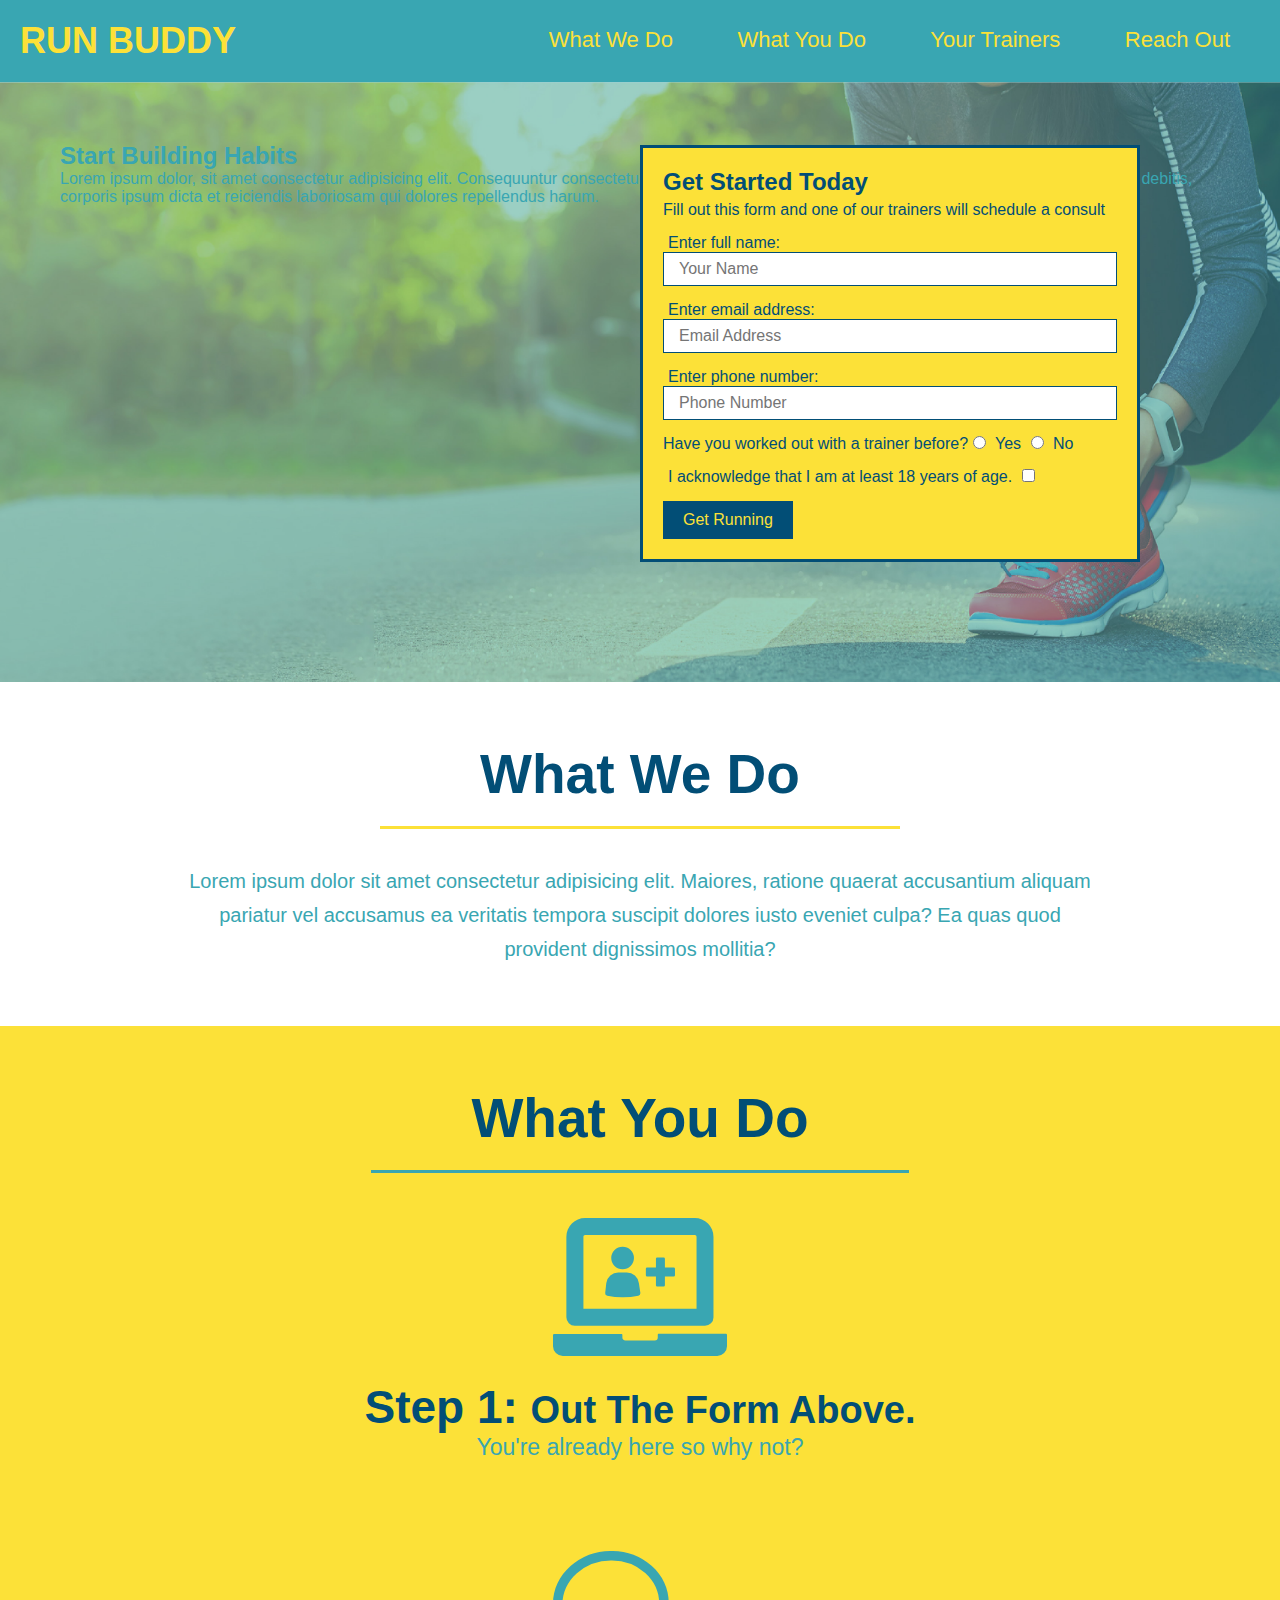
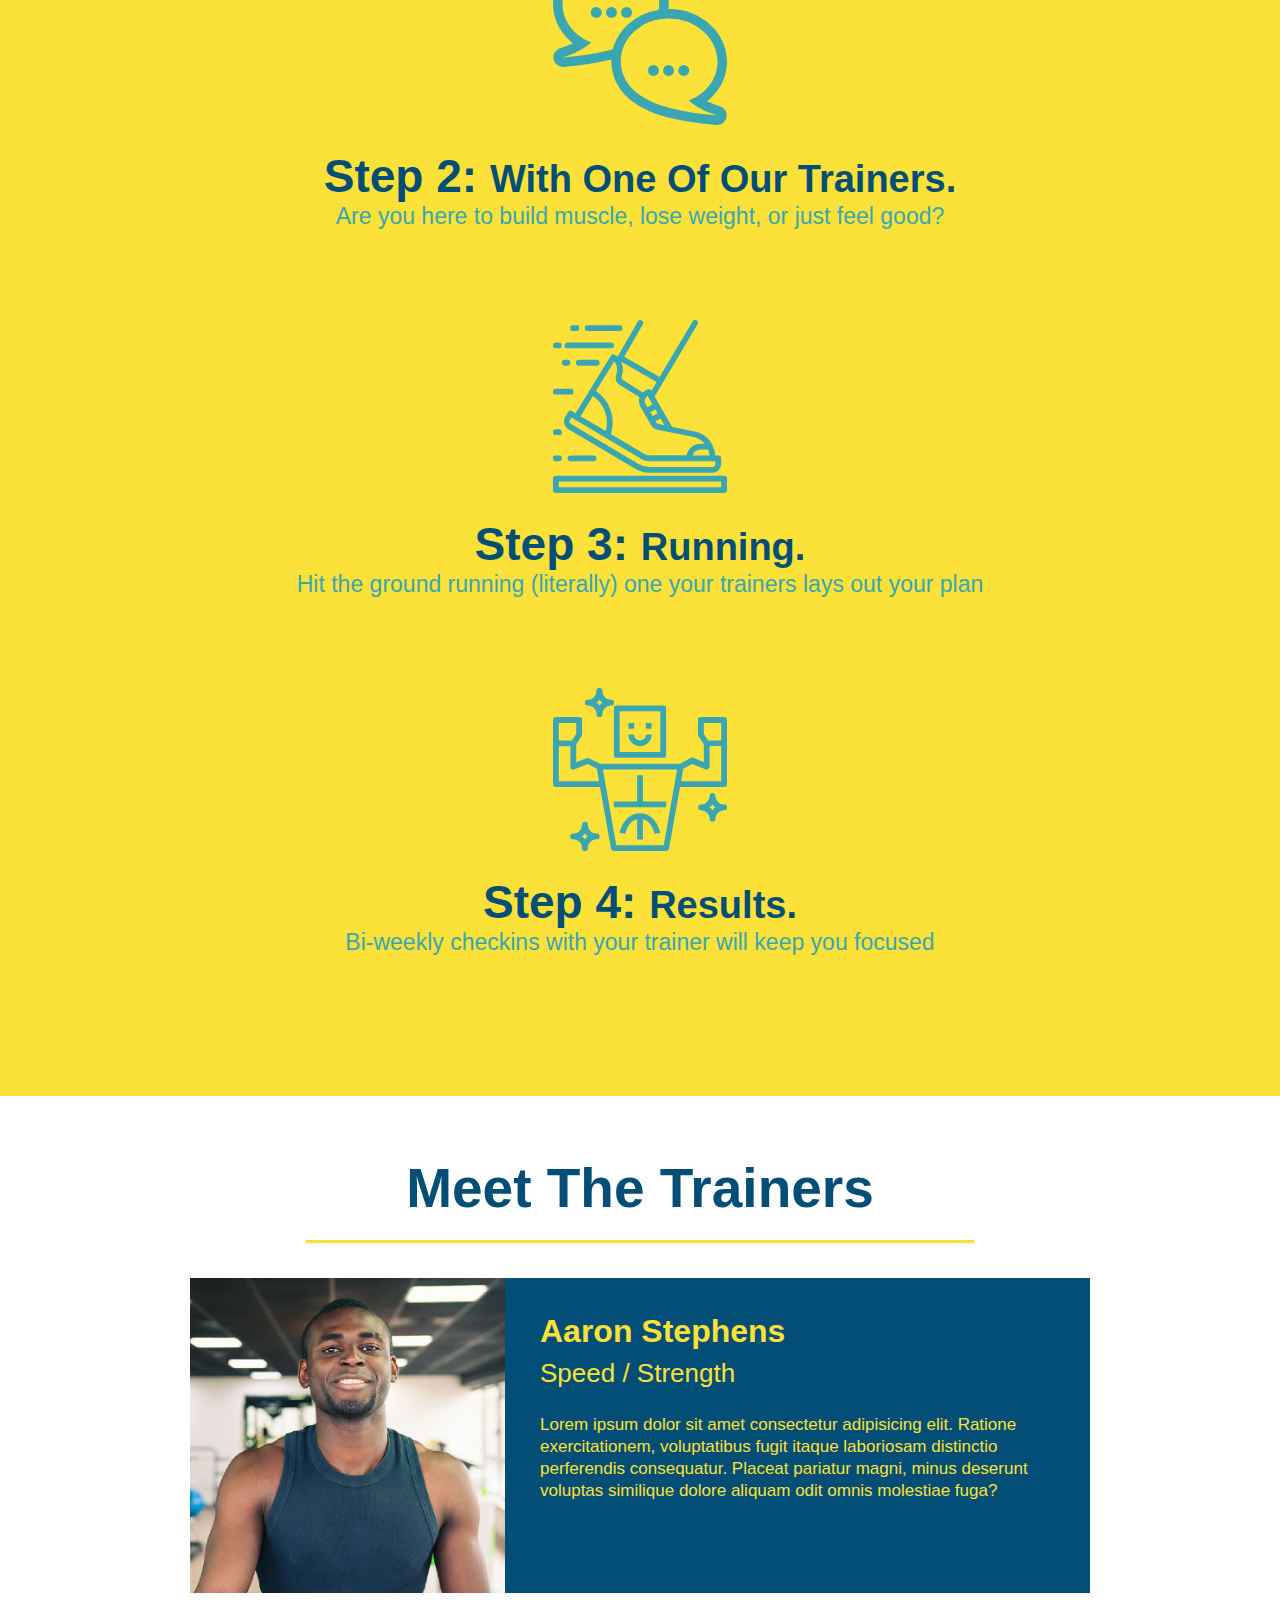
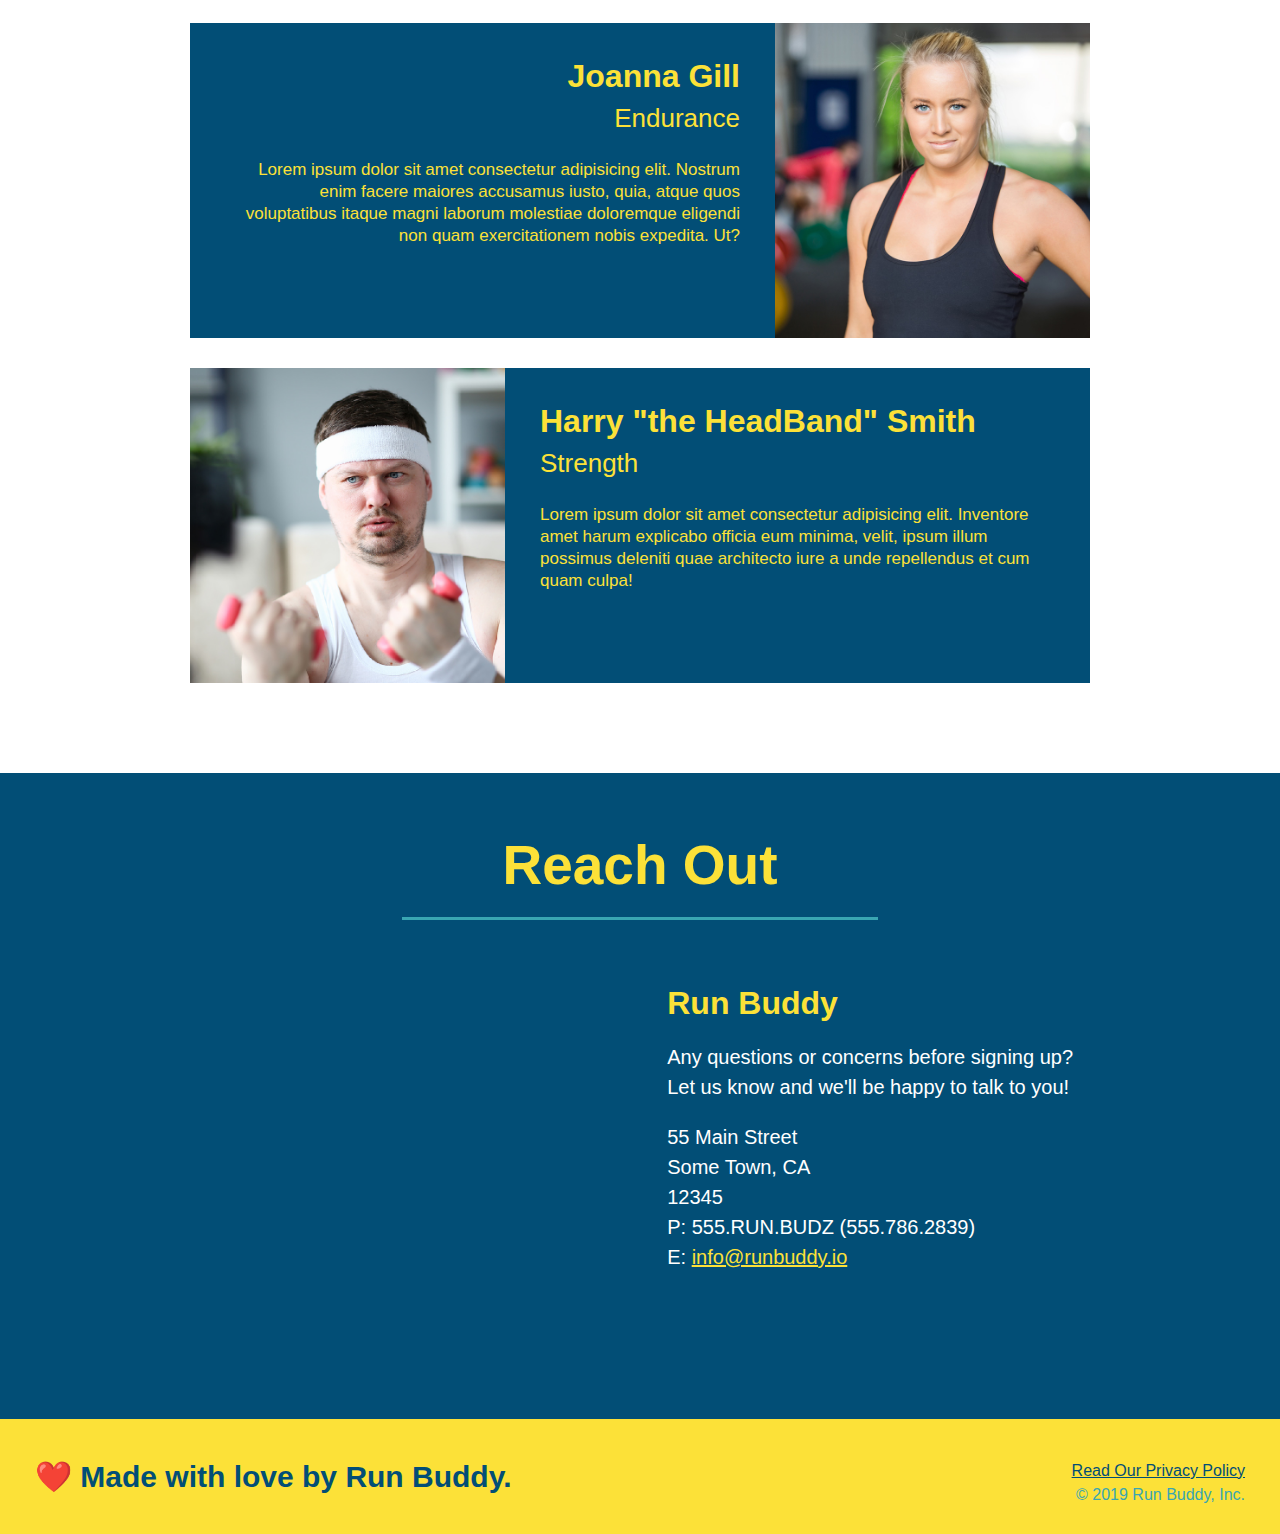
==== index.html @ 4bb6d99f "add content to hero, replace image" ====
<!DOCTYPE html>
<html lang="en">
<head>
    <meta charset="UTF-8">
    <meta http-equiv="X-UA-Compatible" content="IE=edge">
    <meta name="viewport" content="width=device-width, initial-scale=1.0">
    <link rel="stylesheet" href="./assets/css/style.css" />
    <title>Run Buddy</title>
</head>
<body>
    <!-- navigation -->
    <header>
        <h1>
            <a href="/">RUN BUDDY</a>
        </h1>
        <nav>
            <ul>
                <li>
                    <a href="#what-we-do">What We Do</a>
                </li>
                <li>
                    <a href="#what-you-do">What You Do</a>
                </li>
                <li>
                    <a href="#your-trainers">Your Trainers</a>
                </li>
                <li>
                    <a href="#reach-out">Reach Out</a>
                </li>
            </ul>
        </nav>
    </header>

    <!-- hero/jumbotron -->
    <section class="hero">
        <div class="hero-cta">
            <h2>Start Building Habits</h2>
            <p>Lorem ipsum dolor, sit amet consectetur adipisicing elit. Consequuntur consectetur numquam magnam fugit pariatur animi, sit, obcaecati labore tempora debitis, corporis ipsum dicta et reiciendis laboriosam qui dolores repellendus harum.
            </p>
        </div>
        <div class="hero-form">
            <h3>Get Started Today</h3>
            <p>Fill out this form and one of our trainers will schedule a consult</p>
            <form>

                <label for="name">Enter full name:</label>
                <input type="text" placeholder="Your Name" name="name" id="name" class="form-input" />

                <label for="email">Enter email address:</label>
                <input type="text" placeholder="Email Address" name="email" id="email" class="form-input" />

                <label for="phone">Enter phone number:</label>
                <input type="text" placeholder="Phone Number" name="phone" id="phone" class="form-input" />

                <p>
                    Have you worked out with a trainer before?
                    <input type="radio" name="trainer-confirm" id="trainer-yes" />
                    <label for="trainer-yes">Yes</label>
                    <input type="radio" name="trainer-confirm" id="trainer-no" />
                    <label for="trainer-no">No</label>
                </p>
                <p>
                    <label for="checkbox" >
                        I acknowledge that I am at least 18 years of age.
                    </label>
                    <input type="checkbox" name="age-confirm" id="checkbox" />
                </p>
                <button type="submit">
                    Get Running
                </button>
            </form>
        </div>
    </section>
    <!-- end hero -->

    <!-- what we do section -->
    <section id="what-we-do" class="intro">
        <h2 class="section-title primary-border">What We Do</h2>
        <p>
            Lorem ipsum dolor sit amet consectetur adipisicing elit. Maiores, ratione quaerat accusantium aliquam pariatur vel accusamus ea veritatis tempora suscipit dolores iusto eveniet culpa? Ea quas quod provident dignissimos mollitia?
        </p>
    </section>

    <!-- what you do section -->
    <section id="what-you-do" class="steps">
        <h2 class="section-title secondary-border">What You Do</h2>
        <div>
            <img src="./assets/images/step-1.svg" alt="" />
            <h3>Step 1: <span>Out The Form Above.</span></h3>
            <p>You're already here so why not?</p>
        </div>
        <div>
            <img src="./assets/images/step-2.svg" alt="" />
            <h3>Step 2: <span>With One Of Our Trainers.</span></h3>
            <P>Are you here to build muscle, lose weight, or just feel good?</P>
        </div>
        <div>
            <img src="./assets/images/step-3.svg" alt="" />
            <h3>Step 3: <span>Running.</span></h3>
            <p>Hit the ground running (literally) one your trainers lays out your plan</p>
        </div>
        <div>
            <img src="./assets/images/step-4.svg" alt="" />
            <h3>Step 4: <span>Results.</span></h3>
            <p>Bi-weekly checkins with your trainer will keep you focused</p>
        </div>
    </section>

    <!-- meet the trainers section -->
    <section id="your-trainers" class="trainers">
        <h2 class="section-title primary-border">
            Meet The Trainers
        </h2>
        <article class="trainer">
            <img src="./assets/images/trainer-1.jpg" alt="Aaron Stephens in his workout clothes, ready to pump iron." />
            <div class="trainer-bio text-left">
                <h3>Aaron Stephens</h3>
                <h4>Speed / Strength</h4>
                <p>
                    Lorem ipsum dolor sit amet consectetur adipisicing elit. Ratione exercitationem, voluptatibus fugit itaque laboriosam distinctio perferendis consequatur. Placeat pariatur magni, minus deserunt voluptas similique dolore aliquam odit omnis molestiae fuga?
                </p>
            </div>
        </article>
        <article class="trainer">
            <div class="trainer-bio text-right">
                <h3>Joanna Gill</h3>
                <h4>Endurance</h4>
                <p>Lorem ipsum dolor sit amet consectetur adipisicing elit. Nostrum enim facere maiores accusamus iusto, quia, atque quos voluptatibus itaque magni laborum molestiae doloremque eligendi non quam exercitationem nobis expedita. Ut?</p>
            </div>
            <img src="./assets/images/trainer-2.jpg" alt="Joanna Gill cooling off after a workout" />
        </article>
        <article class="trainer">
            <img src="./assets/images/trainer-3.jpg" alt="Harry Smith wearing a headband and lifting comically small pink weights" />
            <div class="trainer-bio text-left">
                <h3>Harry "the HeadBand" Smith</h3>
                <h4>Strength</h4>
                <p>Lorem ipsum dolor sit amet consectetur adipisicing elit. Inventore amet harum explicabo officia eum minima, velit, ipsum illum possimus deleniti quae architecto iure a unde repellendus et cum quam culpa!</p>
            </div>
        </article>
    </section>

    <!-- reach out section -->
    <section id="reach-out" class="contact">
        <h2 class="section-title secondary-border">Reach Out</h2>
        <div class="contact-info">
            <iframe src="https://www.google.com/maps/embed?pb=!1m18!1m12!1m3!1d3156.912317585466!2d-97.38100068440885!3d37.69825822433056!2m3!1f0!2f0!3f0!3m2!1i1024!2i768!4f13.1!3m3!1m2!1s0x87bae10e9db68af1%3A0xd830257aa0d3ace5!2s774%20N%20Mount%20Carmel%20Ave%2C%20Wichita%2C%20KS%2067203!5e0!3m2!1sen!2sus!4v1633556755789!5m2!1sen!2sus" width="400" height="400" style="border:0;" allowfullscreen="" loading="lazy"></iframe>
        <!-- </div> -->
        <div>
            <h3>Run Buddy</h3>
            <p>
                Any questions or concerns before signing up?
                <br />
                Let us know and we'll be happy to talk to you!
            </p>
            <address>
                55 Main Street <br />
                Some Town, CA <br />
                12345 <br />
                P: 555.RUN.BUDZ (555.786.2839) <br />
                E: <a href="mailto:info@runbuddy.io">info@runbuddy.io</a>
            </address>
        </div>
        </div>
    </section>

    <!-- footer -->
    <footer>
        <h2>❤️ Made with love by Run Buddy.</h2>
        <div>
            <a href="./privacy-policy.html">Read Our Privacy Policy</a><br />
            &copy; 2019 Run Buddy, Inc.
        </div>
    </footer>

</body>
</html>
---- assets/css/style.css ----
* {
  margin: 0;
  padding: 0;
  box-sizing: border-box;
}

body {
  color: #39a6b2;
  font-family: Arial, Helvetica, sans-serif;
}

header {
  padding: 20px;
  background-color: #39a6b2;
}

header h1 {
  font-weight: bold;
  font-size: 36px;
  color: #fce138;
  margin: 0;
  display: inline;
}

header a {
  text-decoration: none;
  color: #fce138;
}

header nav {
  float: right;
  margin: 7px 0;
}

header nav ul li {
  display: inline;
}

header nav ul li a {
  margin: 0 30px;
  font-weight: lighter;
  font-size: 22px;
}

footer {
  background: #fce138;
  width: 100%;
  padding: 40px 35px;
}

footer h2 {
  display: inline;
  color: #024e76;
  font-size: 30px;
  margin: 0;
}

footer div {
  float: right;
  line-height: 1.5;
  text-align: right;
}

footer a {
  color: #024e76;
}

section {
  padding: 60px;
}

.hero {
  background-image: url("../images/hero-bg.jpg");
  height: 600px;
  background-size: cover;
  background-position: center;
  position: relative;
}

.hero-form {
  background-color: #fce138;
  padding: 20px;
  width: 500px;
  color: #024e76;
  border-style: solid;
  border-width: 3px;
  border-color: #024e76;
  position: absolute;
  bottom: 120px;
  right: 140px;
}

.hero-form p {
  margin: 5px 0 15px 0;
}

.hero-form h3 {
  font-size: 24px;
  margin: 0;
}

.hero-form p {
  margin: 5px 0 15px 0;
}

.form-input {
  border: 1px solid #024e76;
  display: block;
  padding: 7px 15px;
  font-size: 16px;
  color: #024e76;
  width: 100%;
  margin-bottom: 15px;
}

.hero-form label {
  margin: 0 5px;
}

.hero-form button {
  color: #fce138;
  background-color: #024e76;
  border: none;
  padding: 10px 20px;
  font-size: 16px;
}

.intro {
  text-align: center;
}

.intro p {
  line-height: 1.7;
  color: #39a6b2;
  width: 80%;
  font-size: 20px;
  margin: 0 auto;
}

.steps {
  text-align: center;
  background: #fce138;
}

.steps div {
  margin-bottom: 80px;
}

.steps img {
  width: 15%;
  margin: 10px 0;
}

.steps h3 {
  color: #024e76;
  font-size: 46px;
  margin-top: 10px;
}

.steps p {
  color: #39a6b2;
  font-size: 23px;
}

.section-title {
  font-size: 55px;
  color: #024e76;
  margin-bottom: 35px;
  padding: 0 100px 20px 100px;
  display: inline-block;
  border-bottom: 3px solid;
}

.primary-border {
  border-color: #fce138;
}

.secondary-border {
  border-color: #39a6b2;
}

.steps span {
  font-size: 38px;
}

.trainers {
  text-align: center;
}

.trainer {
  width: 900px;
  margin: 0 auto 30px auto;
  background: #024e76;
  color: #fce138;
  overflow: auto;
}

.trainer img {
  width: 35%;
  float: left;
}

.trainer-bio {
  padding: 35px;
  float: left;
  width: 65%;
}

.text-left {
  text-align: left;
}

.text-right {
  text-align: right;
}

.trainer-bio h3 {
  font-size: 32px;
  margin-bottom: 8px;
}

.trainer-bio h4 {
  font-weight: lighter;
  font-size: 26px;
  margin-bottom: 25px;
}

.trainer-bio p {
  font-size: 17px;
  line-height: 1.3;
}
.contact {
  background-color: #024e76;
  text-align: center;
}
.contact h2 {
  color: #fce138;
}

.contact-info iframe {
  width: 400px;
  height: 400px;
}

.contact-info div {
  width: 410px;
  display: inline-block;
  vertical-align: top;
  text-align: left;
  margin: 30px 0 0 60px;
  color: white;
}

.contact-info h3 {
  color: #fce138;
  font-size: 32px;
}

.contact-info p,
.contact-info address {
  margin: 20px 0;
  line-height: 1.5;
  font-size: 20px;
  font-style: normal;
}

.contact-info a {
  color: #fce138;
}
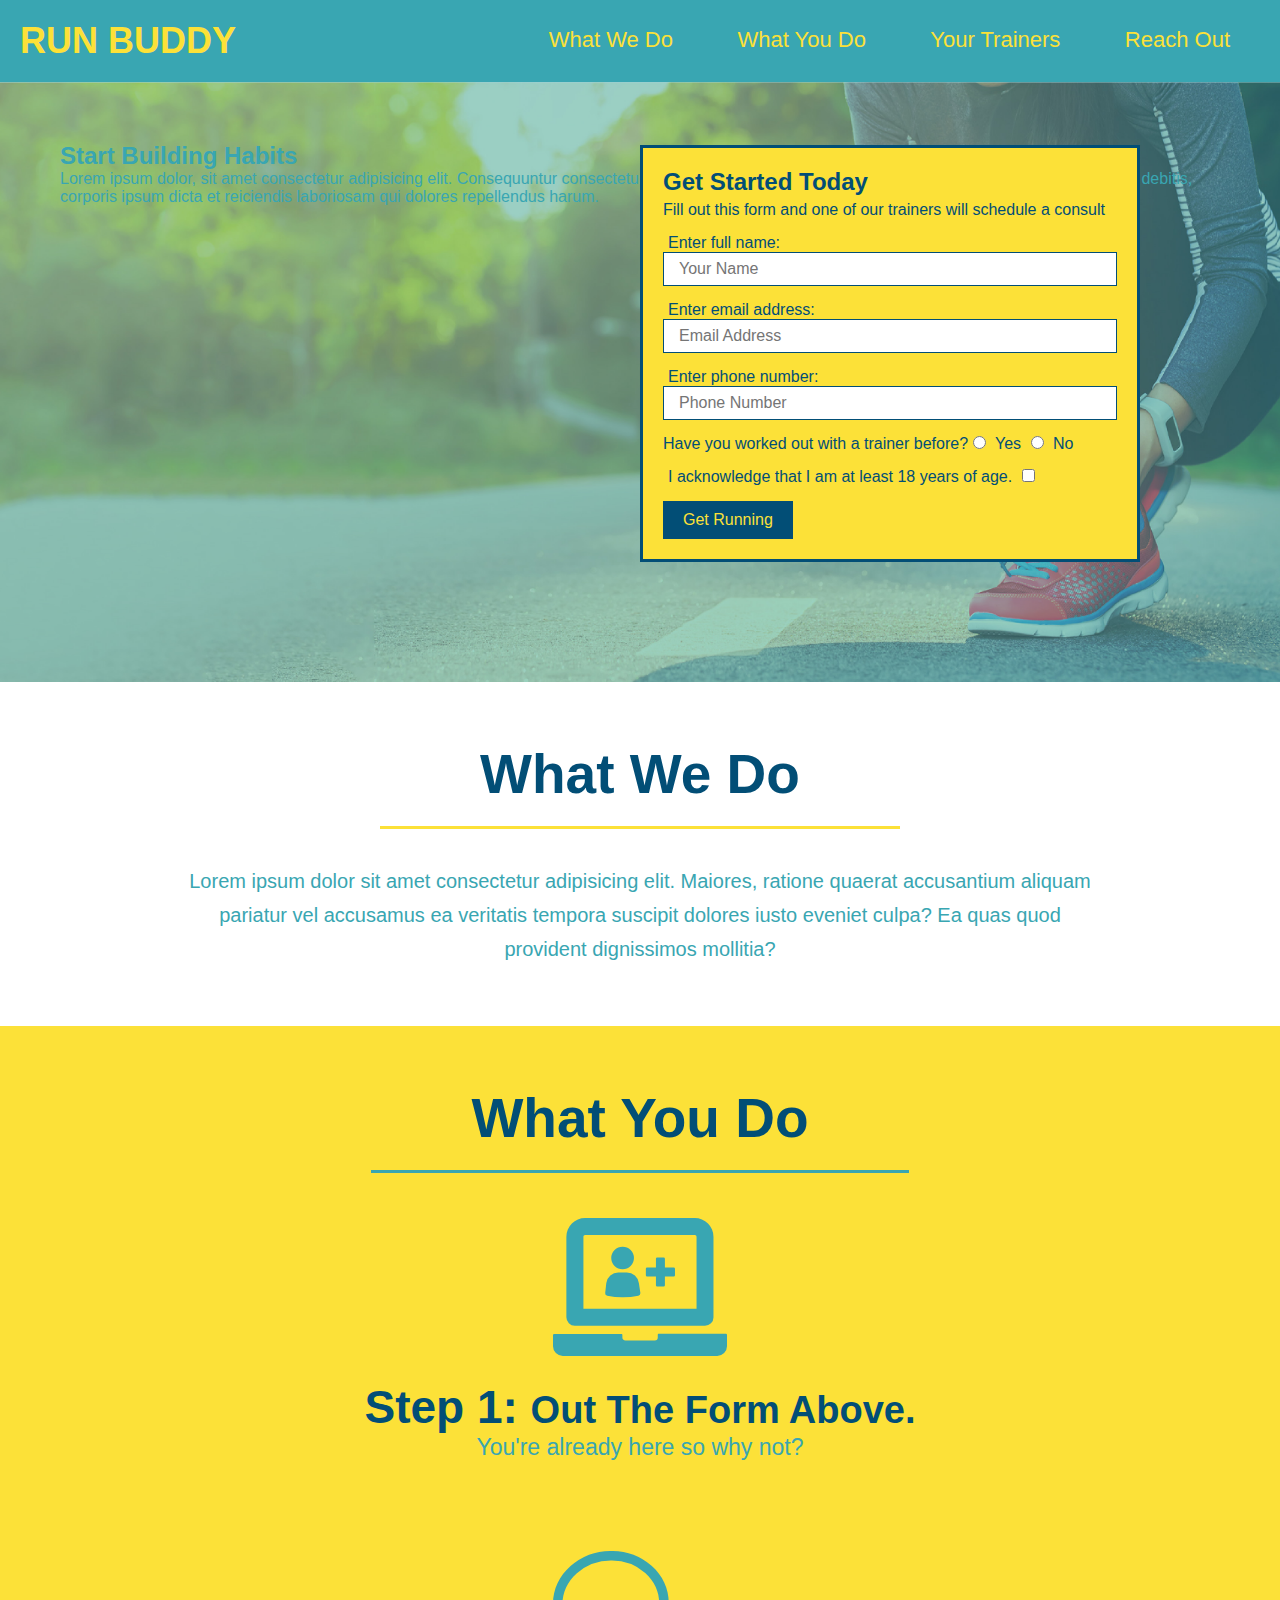
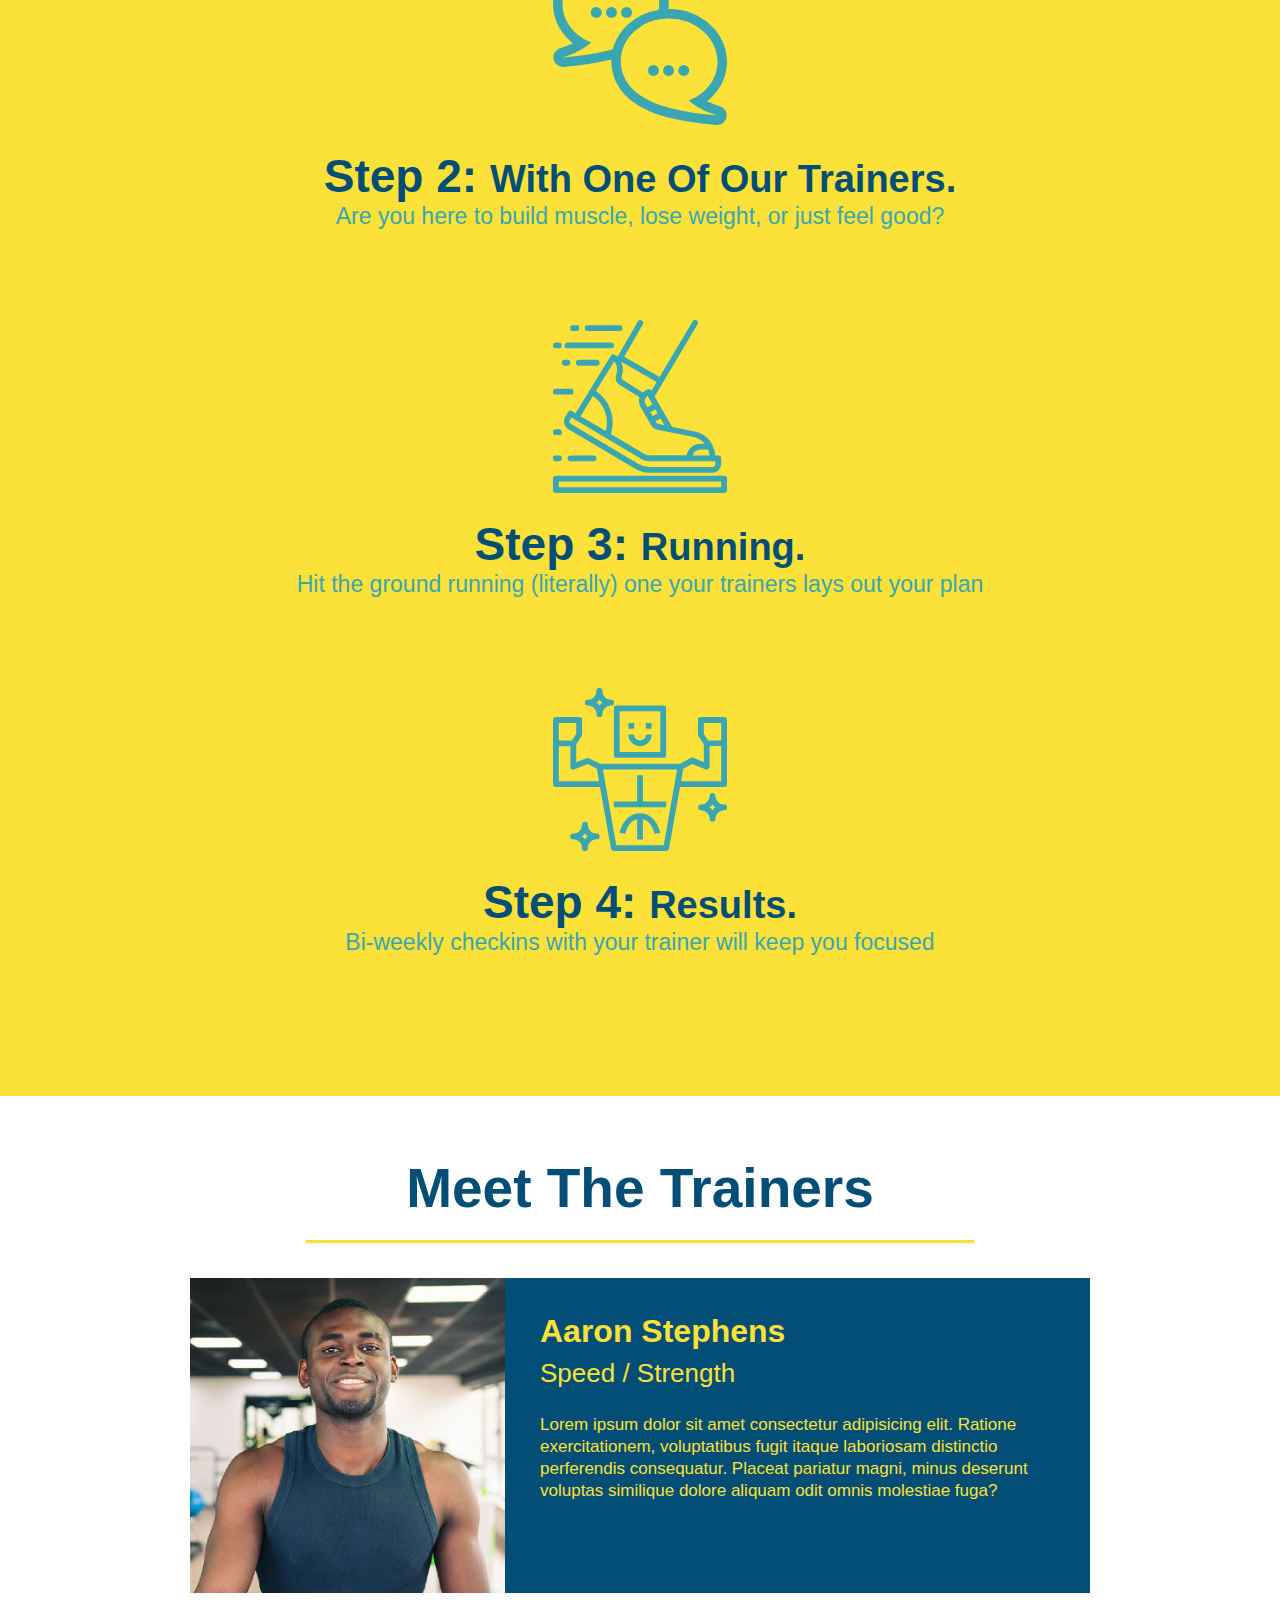
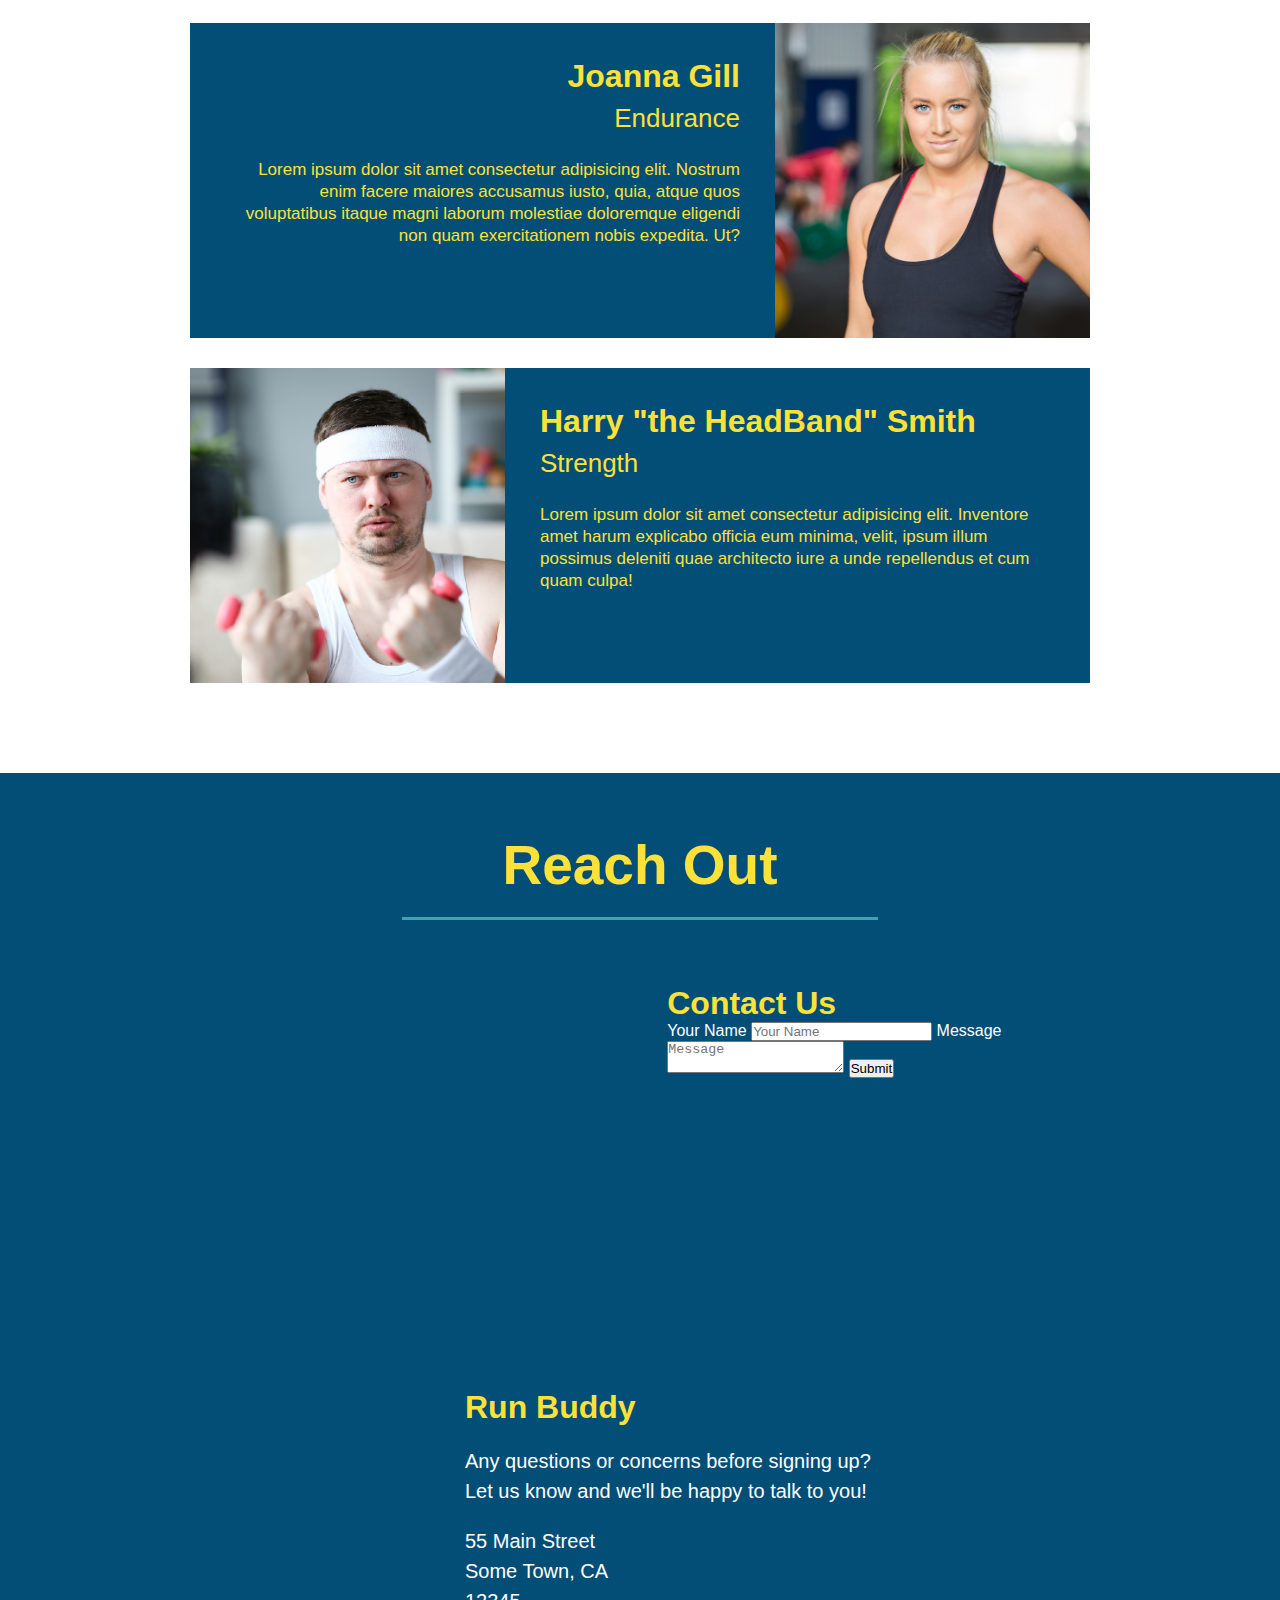
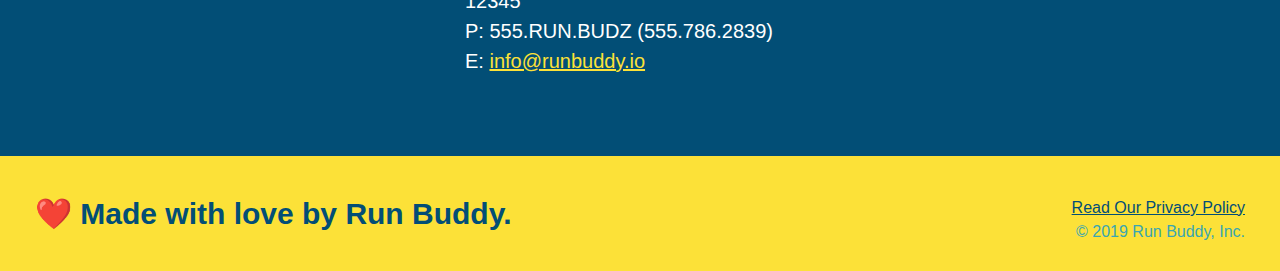
==== commit 9bbff30d: "add contact form" ====
--- a/index.html
+++ b/index.html
@@ -143,8 +143,20 @@
     <section id="reach-out" class="contact">
         <h2 class="section-title secondary-border">Reach Out</h2>
         <div class="contact-info">
+
             <iframe src="https://www.google.com/maps/embed?pb=!1m18!1m12!1m3!1d3156.912317585466!2d-97.38100068440885!3d37.69825822433056!2m3!1f0!2f0!3f0!3m2!1i1024!2i768!4f13.1!3m3!1m2!1s0x87bae10e9db68af1%3A0xd830257aa0d3ace5!2s774%20N%20Mount%20Carmel%20Ave%2C%20Wichita%2C%20KS%2067203!5e0!3m2!1sen!2sus!4v1633556755789!5m2!1sen!2sus" width="400" height="400" style="border:0;" allowfullscreen="" loading="lazy"></iframe>
         <!-- </div> -->
+        <div class="contact-form">
+            <h3>Contact Us</h3>
+            <form>
+                <label for="contact-name">Your Name</label>
+                <input type="text" id="contact-name" placeholder="Your Name" />
+                <label for="contact-message">Message</label>
+                <textarea id="contact-message" placeholder="Message"></textarea>
+                <button type="submit">Submit</button>
+            </form>
+        </div>
+        
         <div>
             <h3>Run Buddy</h3>
             <p>
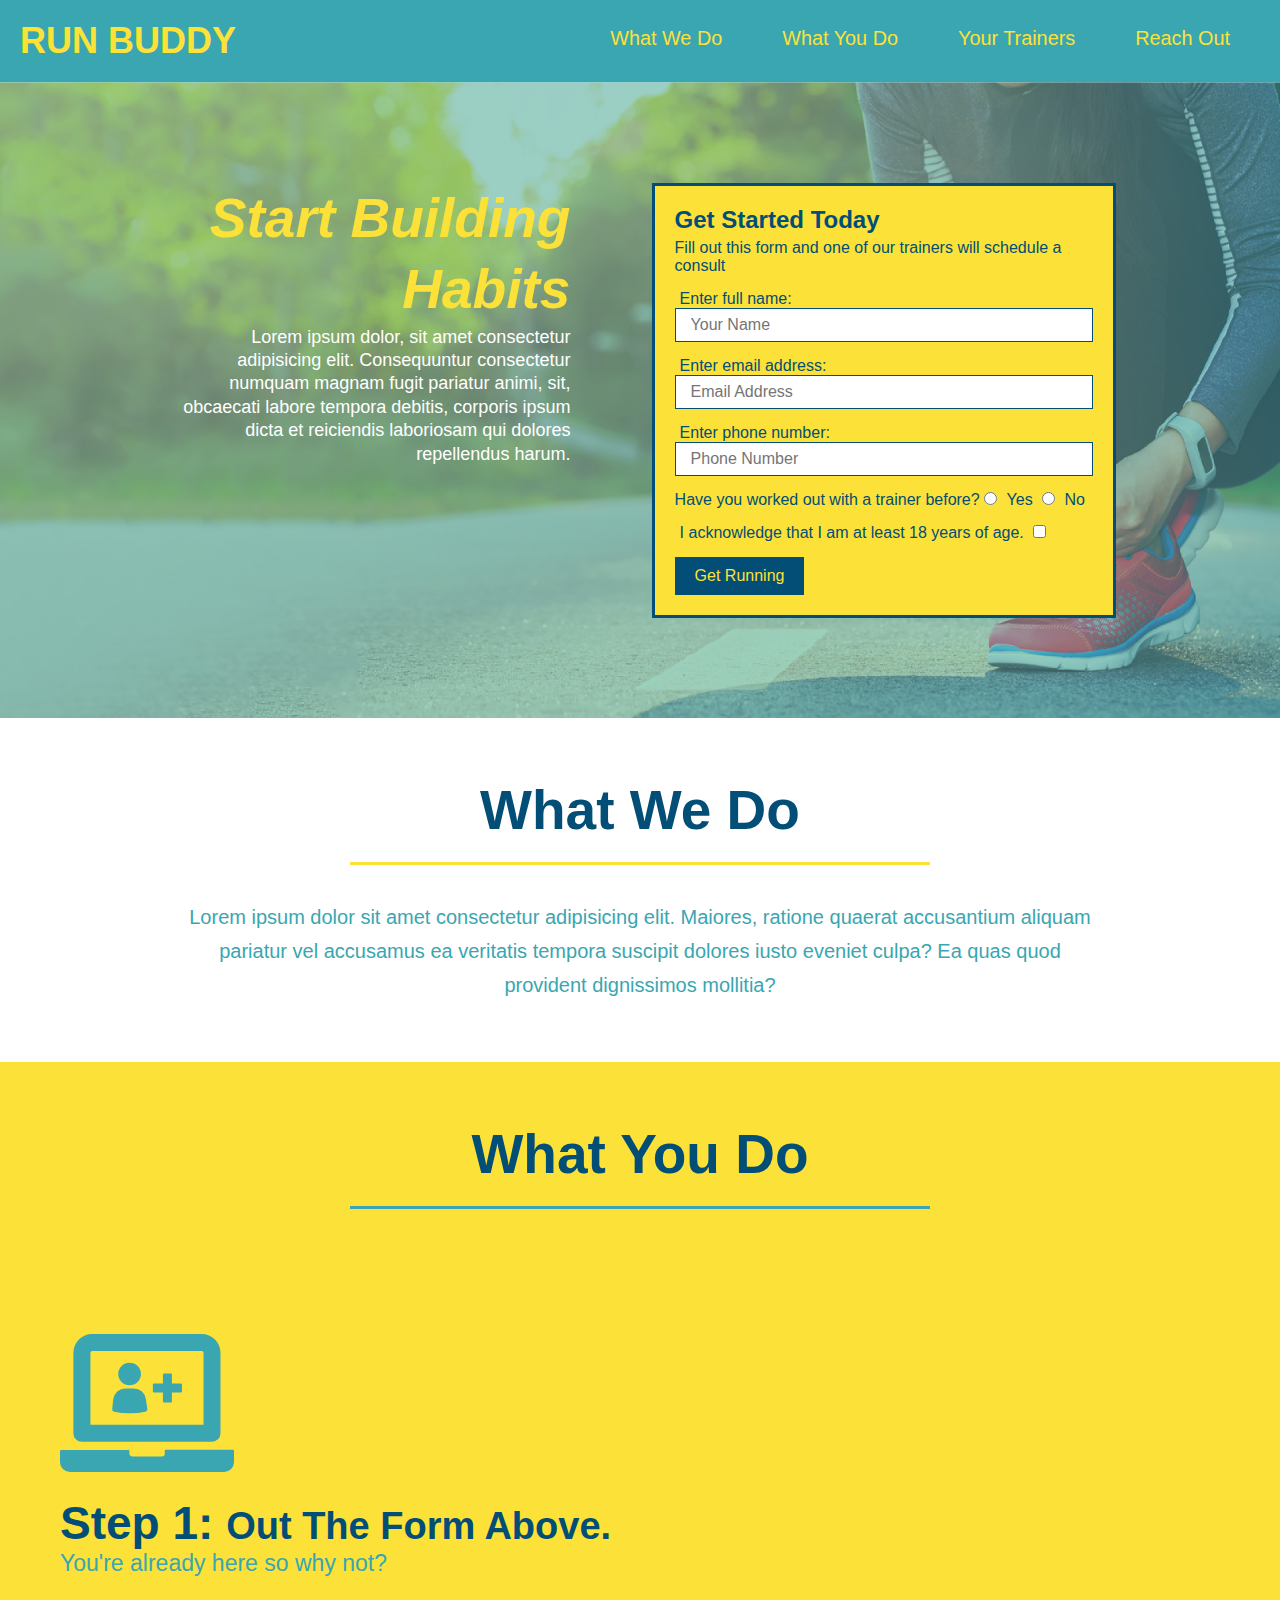
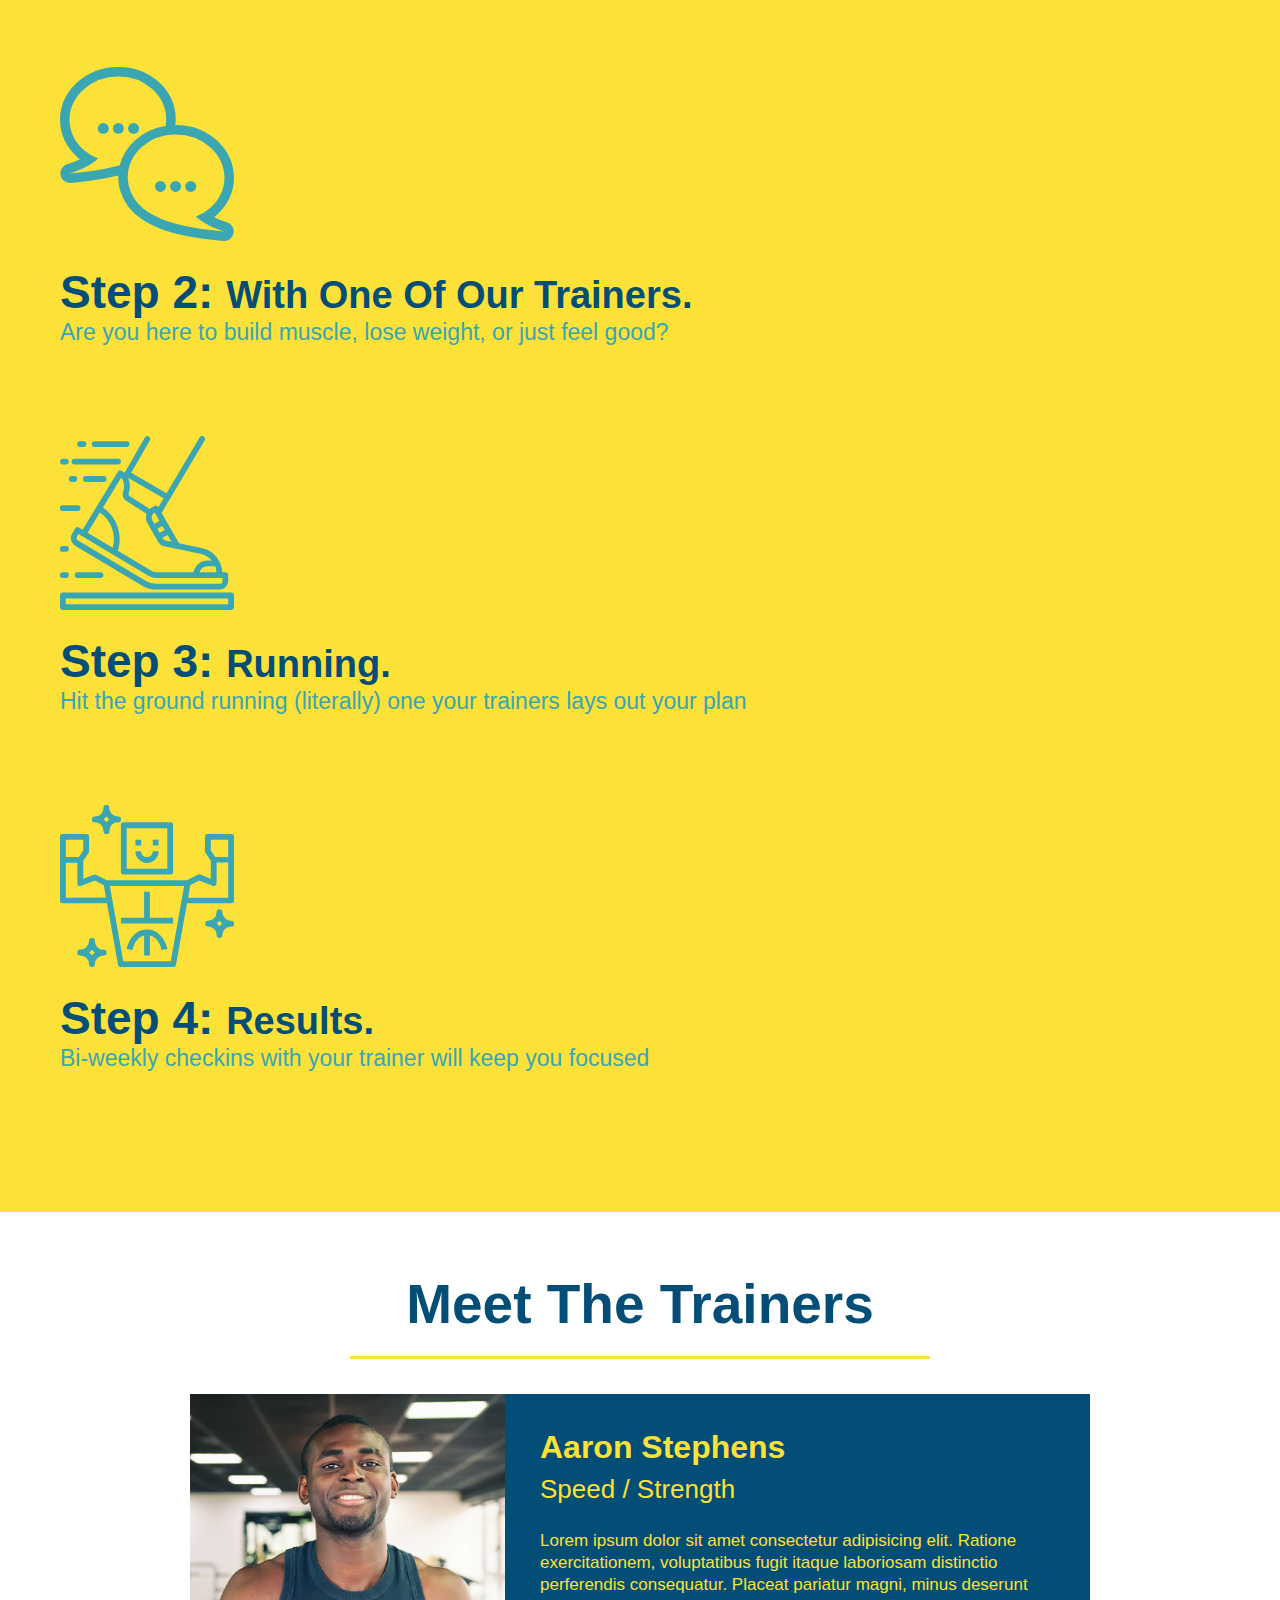
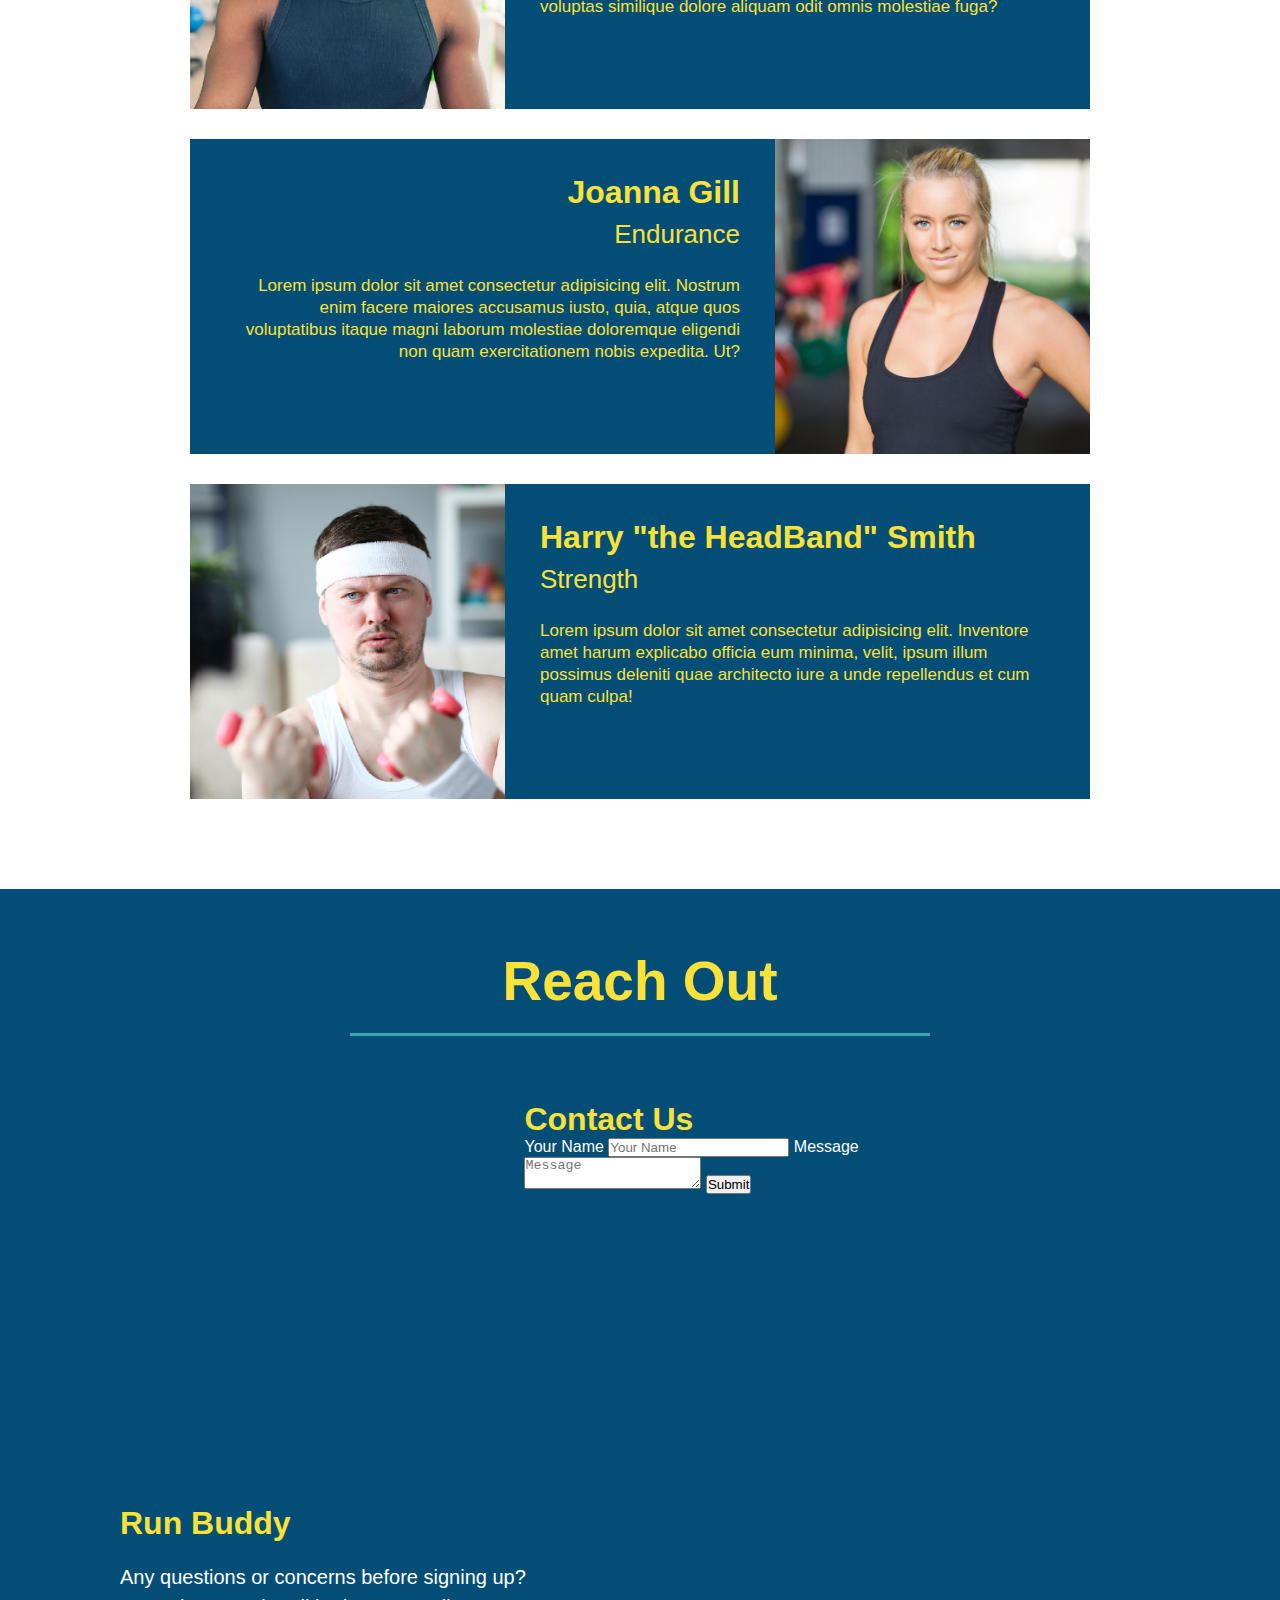
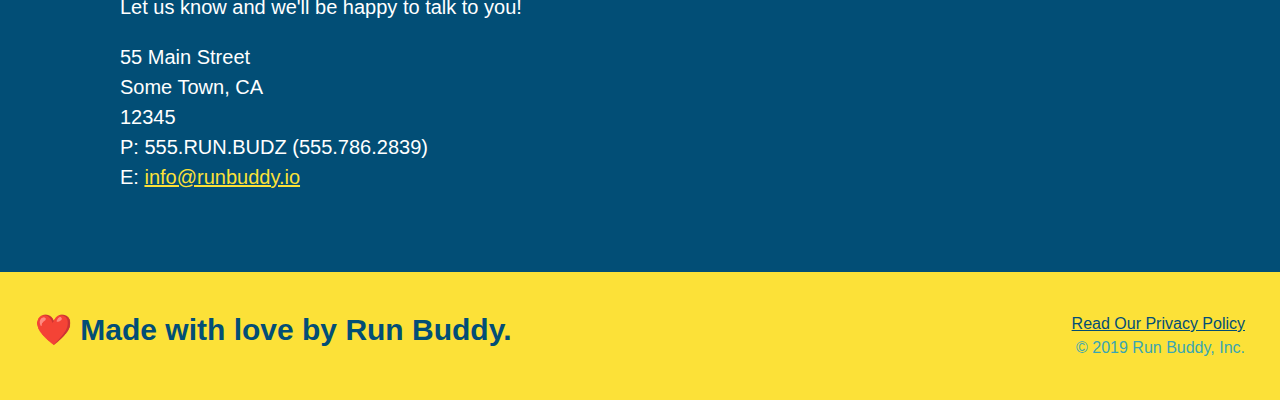
==== commit da8a7acb: "added flexbox to what we do" ====
--- a/index.html
+++ b/index.html
@@ -75,15 +75,21 @@
 
     <!-- what we do section -->
     <section id="what-we-do" class="intro">
+        <div class="flex-row">
         <h2 class="section-title primary-border">What We Do</h2>
+        </div>
+        <div class="flex-row">
         <p>
             Lorem ipsum dolor sit amet consectetur adipisicing elit. Maiores, ratione quaerat accusantium aliquam pariatur vel accusamus ea veritatis tempora suscipit dolores iusto eveniet culpa? Ea quas quod provident dignissimos mollitia?
         </p>
+        </div>
     </section>
 
     <!-- what you do section -->
     <section id="what-you-do" class="steps">
+        <div class="flex-row">
         <h2 class="section-title secondary-border">What You Do</h2>
+        </div>
         <div>
             <img src="./assets/images/step-1.svg" alt="" />
             <h3>Step 1: <span>Out The Form Above.</span></h3>
@@ -108,9 +114,11 @@
 
     <!-- meet the trainers section -->
     <section id="your-trainers" class="trainers">
+        <div class="flex-row">
         <h2 class="section-title primary-border">
             Meet The Trainers
         </h2>
+        </div>
         <article class="trainer">
             <img src="./assets/images/trainer-1.jpg" alt="Aaron Stephens in his workout clothes, ready to pump iron." />
             <div class="trainer-bio text-left">
@@ -141,7 +149,9 @@
 
     <!-- reach out section -->
     <section id="reach-out" class="contact">
+        <div class="flex-row">
         <h2 class="section-title secondary-border">Reach Out</h2>
+        </div>
         <div class="contact-info">
 
             <iframe src="https://www.google.com/maps/embed?pb=!1m18!1m12!1m3!1d3156.912317585466!2d-97.38100068440885!3d37.69825822433056!2m3!1f0!2f0!3f0!3m2!1i1024!2i768!4f13.1!3m3!1m2!1s0x87bae10e9db68af1%3A0xd830257aa0d3ace5!2s774%20N%20Mount%20Carmel%20Ave%2C%20Wichita%2C%20KS%2067203!5e0!3m2!1sen!2sus!4v1633556755789!5m2!1sen!2sus" width="400" height="400" style="border:0;" allowfullscreen="" loading="lazy"></iframe>
--- a/assets/css/style.css
+++ b/assets/css/style.css
@@ -12,6 +12,9 @@
 header {
   padding: 20px;
   background-color: #39a6b2;
+  display: flex;
+  justify-content: space-between;
+  flex-wrap: wrap;
 }
 
 header h1 {
@@ -19,7 +22,6 @@
   font-size: 36px;
   color: #fce138;
   margin: 0;
-  display: inline;
 }
 
 header a {
@@ -28,35 +30,39 @@
 }
 
 header nav {
-  float: right;
   margin: 7px 0;
 }
 
-header nav ul li {
-  display: inline;
+header nav ul {
+  display: flex;
+  flex-wrap: wrap;
+  justify-content: space-between;
+  align-items: center;
+  list-style: none;
 }
 
 header nav ul li a {
   margin: 0 30px;
   font-weight: lighter;
-  font-size: 22px;
+  font-size: 1.55vw;
 }
 
 footer {
   background: #fce138;
   width: 100%;
   padding: 40px 35px;
+  display: flex;
+  justify-content: space-between;
+  flex-wrap: wrap;
 }
 
 footer h2 {
-  display: inline;
   color: #024e76;
   font-size: 30px;
   margin: 0;
 }
 
 footer div {
-  float: right;
   line-height: 1.5;
   text-align: right;
 }
@@ -71,23 +77,37 @@
 
 .hero {
   background-image: url("../images/hero-bg.jpg");
-  height: 600px;
   background-size: cover;
   background-position: center;
-  position: relative;
+  display: flex;
+  justify-content: center;
+  flex-wrap: wrap;
+}
+
+.hero-cta {
+  width: 35%;
+  text-align: right;
+  margin: 3.5%;
+  color: #fff;
+  font-size: 18px;
+  line-height: 1.3;
+}
+
+.hero-cta h2 {
+  font-style: italic;
+  font-size: 55px;
+  color: #fce138;
 }
 
 .hero-form {
   background-color: #fce138;
   padding: 20px;
-  width: 500px;
   color: #024e76;
   border-style: solid;
   border-width: 3px;
   border-color: #024e76;
-  position: absolute;
-  bottom: 120px;
-  right: 140px;
+  width: 40%;
+  margin: 3.5%;
 }
 
 .hero-form p {
@@ -123,10 +143,6 @@
   border: none;
   padding: 10px 20px;
   font-size: 16px;
-}
-
-.intro {
-  text-align: center;
 }
 
 .intro p {
@@ -135,10 +151,10 @@
   width: 80%;
   font-size: 20px;
   margin: 0 auto;
+  text-align: center;
 }
 
 .steps {
-  text-align: center;
   background: #fce138;
 }
 
@@ -165,10 +181,11 @@
 .section-title {
   font-size: 55px;
   color: #024e76;
-  margin-bottom: 35px;
-  padding: 0 100px 20px 100px;
-  display: inline-block;
   border-bottom: 3px solid;
+  padding-bottom: 20px;
+  text-align: center;
+  margin: 0 auto 35px auto;
+  width: 50%;
 }
 
 .primary-border {
@@ -184,7 +201,6 @@
 }
 
 .trainers {
-  text-align: center;
 }
 
 .trainer {
@@ -214,6 +230,10 @@
   text-align: right;
 }
 
+.flex-row {
+  display: flex;
+}
+
 .trainer-bio h3 {
   font-size: 32px;
   margin-bottom: 8px;
@@ -231,8 +251,8 @@
 }
 .contact {
   background-color: #024e76;
-  text-align: center;
-}
+}
+
 .contact h2 {
   color: #fce138;
 }
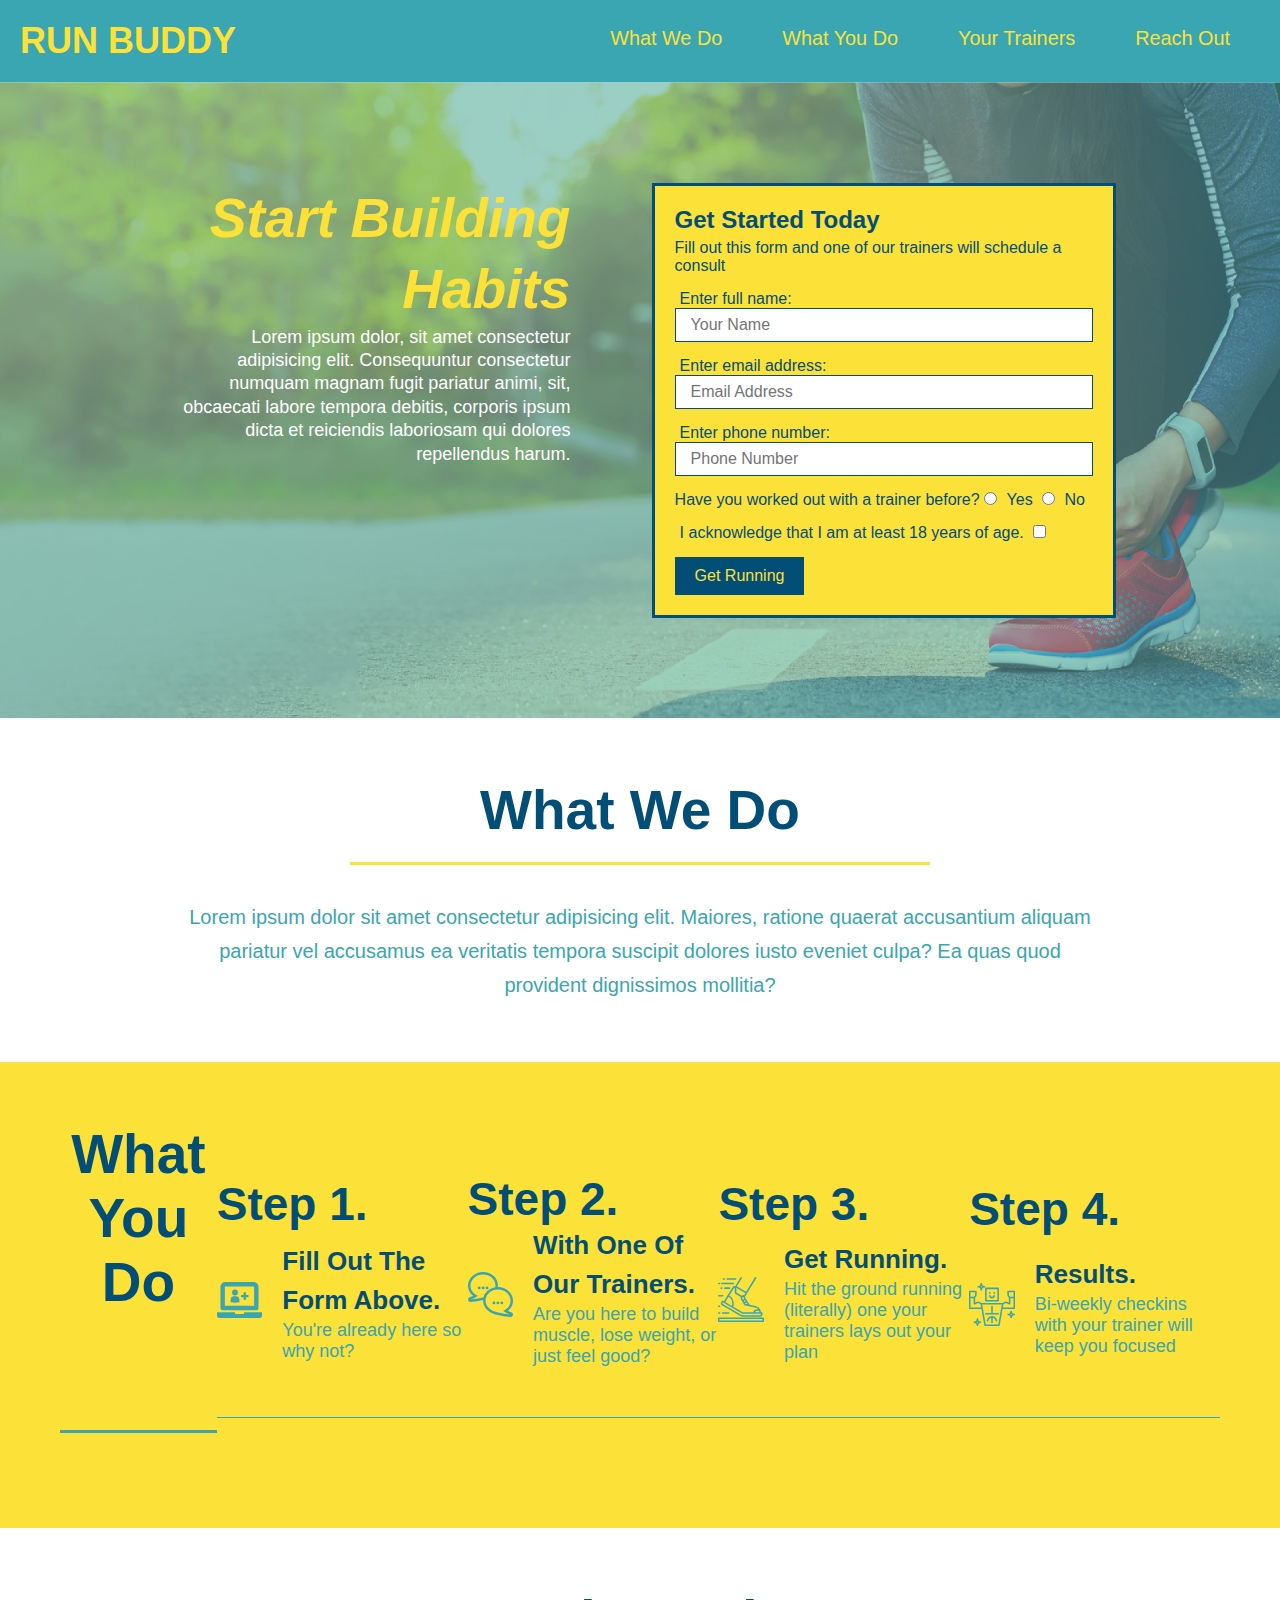
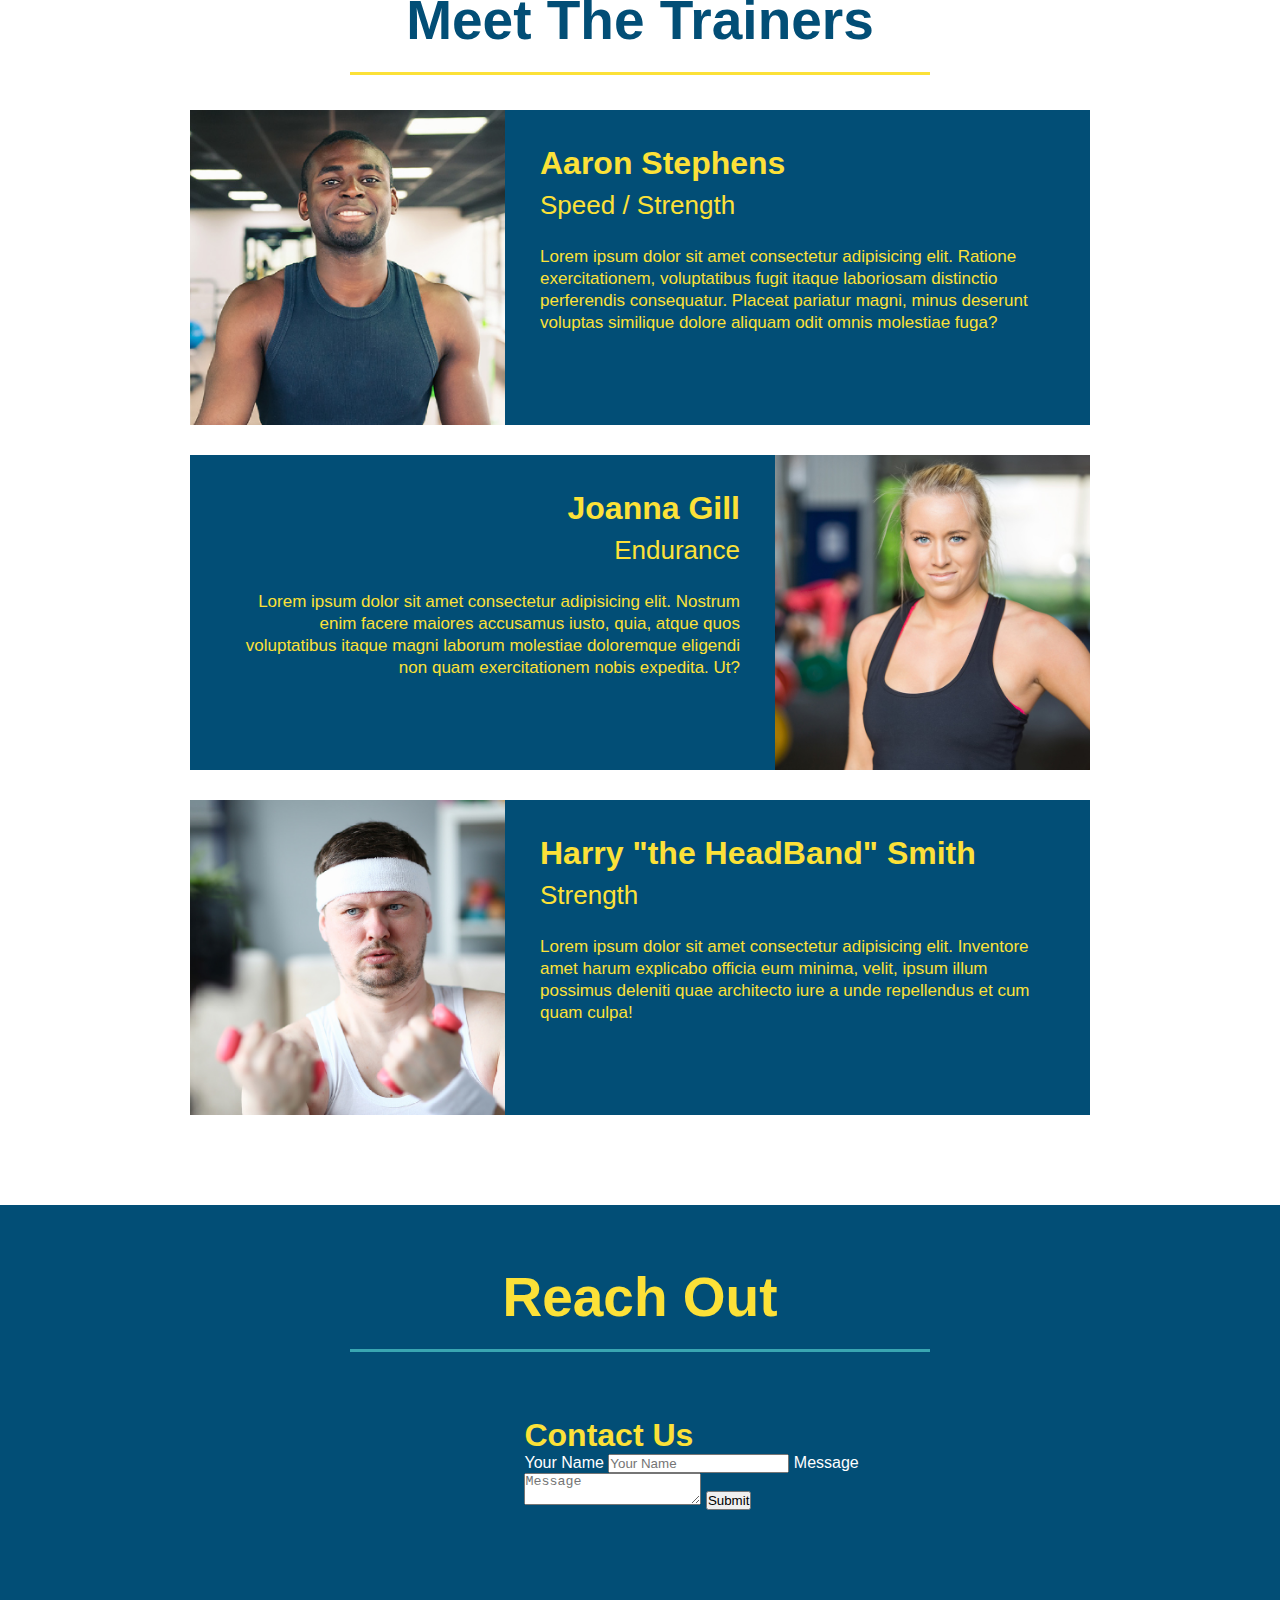
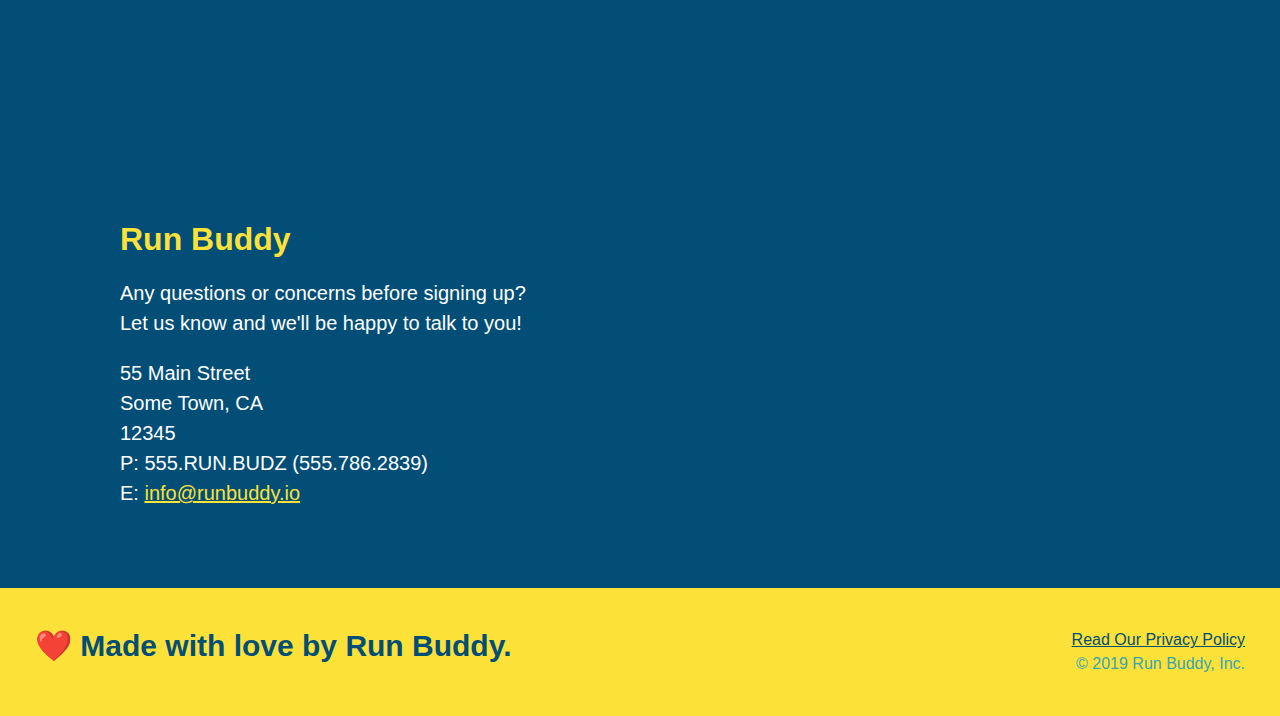
==== commit 1353c57f: "add flexbox to steps" ====
--- a/index.html
+++ b/index.html
@@ -89,26 +89,57 @@
     <section id="what-you-do" class="steps">
         <div class="flex-row">
         <h2 class="section-title secondary-border">What You Do</h2>
-        </div>
-        <div>
-            <img src="./assets/images/step-1.svg" alt="" />
-            <h3>Step 1: <span>Out The Form Above.</span></h3>
-            <p>You're already here so why not?</p>
-        </div>
-        <div>
-            <img src="./assets/images/step-2.svg" alt="" />
-            <h3>Step 2: <span>With One Of Our Trainers.</span></h3>
-            <P>Are you here to build muscle, lose weight, or just feel good?</P>
-        </div>
-        <div>
-            <img src="./assets/images/step-3.svg" alt="" />
-            <h3>Step 3: <span>Running.</span></h3>
-            <p>Hit the ground running (literally) one your trainers lays out your plan</p>
-        </div>
-        <div>
-            <img src="./assets/images/step-4.svg" alt="" />
-            <h3>Step 4: <span>Results.</span></h3>
-            <p>Bi-weekly checkins with your trainer will keep you focused</p>
+        
+        <div class="step">
+            <h3>Step 1.</h3>
+            <div class="step-info">
+                <div class="step-img">
+                    <img src="./assets/images/step-1.svg" alt="" />
+                </div>
+                <div class="step-text">
+                    <h4>Fill Out The Form Above.</h4>
+                    <p>You're already here so why not?</p>
+                </div>
+            </div>
+        </div>
+        
+        <div class="step">
+            <h3>Step 2.</h3>
+            <div class="step-info">
+                <div class="step-img">
+                    <img src="./assets/images/step-2.svg" alt="" />
+                </div>
+                <div class="step-text">
+                    <h4>With One Of Our Trainers.</h4>
+                    <P>Are you here to build muscle, lose weight, or just feel good?</P>
+                </div>
+            </div>
+        </div>
+        
+        <div class="step">
+            <h3>Step 3.</h3>
+            <div class="step-info">
+                <div class="step-img">
+                    <img src="./assets/images/step-3.svg" alt="" />
+                </div>
+                <div class="step-text">
+                    <h4>Get Running.</h4>
+                    <p>Hit the ground running (literally) one your trainers lays out your plan</p>
+                </div>
+            </div>
+        </div>
+
+        <div class="step">
+            <h3>Step 4.</h3>
+            <div class="step-info">
+                <div class="step-img">
+                    <img src="./assets/images/step-4.svg" alt="" />
+                </div>
+                <div class="step-text">
+                    <h4>Results.</h4>
+                    <p>Bi-weekly checkins with your trainer will keep you focused</p>
+                </div>
+            </div>
         </div>
     </section>
 
--- a/assets/css/style.css
+++ b/assets/css/style.css
@@ -158,24 +158,52 @@
   background: #fce138;
 }
 
-.steps div {
-  margin-bottom: 80px;
-}
-
-.steps img {
-  width: 15%;
-  margin: 10px 0;
-}
-
-.steps h3 {
+.step {
+  margin: 50px auto;
+  padding-bottom: 50px;
+  width: 80%;
+  border-bottom: 1px solid #39a6b2;
+  display: flex;
+  flex-wrap: wrap;
+  align-items: center;
+  justify-content: space-between;
+}
+
+.step-info {
+  flex: 2 70%;
+  display: flex;
+  flex-wrap: wrap;
+  align-items: center;
+}
+
+.step-img {
+  flex: 1 12%;
+  margin-right: 20px;
+}
+
+.step-text {
+  flex: 12;
+}
+
+.step-img img {
+  max-width: 100%;
+}
+
+.step h3 {
   color: #024e76;
   font-size: 46px;
-  margin-top: 10px;
-}
-
-.steps p {
+  flex: 1 30%;
+}
+
+.step-text h4 {
+  font-size: 26px;
+  line-height: 1.5;
+  color: #024e76;
+}
+
+.step-text p {
   color: #39a6b2;
-  font-size: 23px;
+  font-size: 18px;
 }
 
 .section-title {
@@ -194,13 +222,6 @@
 
 .secondary-border {
   border-color: #39a6b2;
-}
-
-.steps span {
-  font-size: 38px;
-}
-
-.trainers {
 }
 
 .trainer {
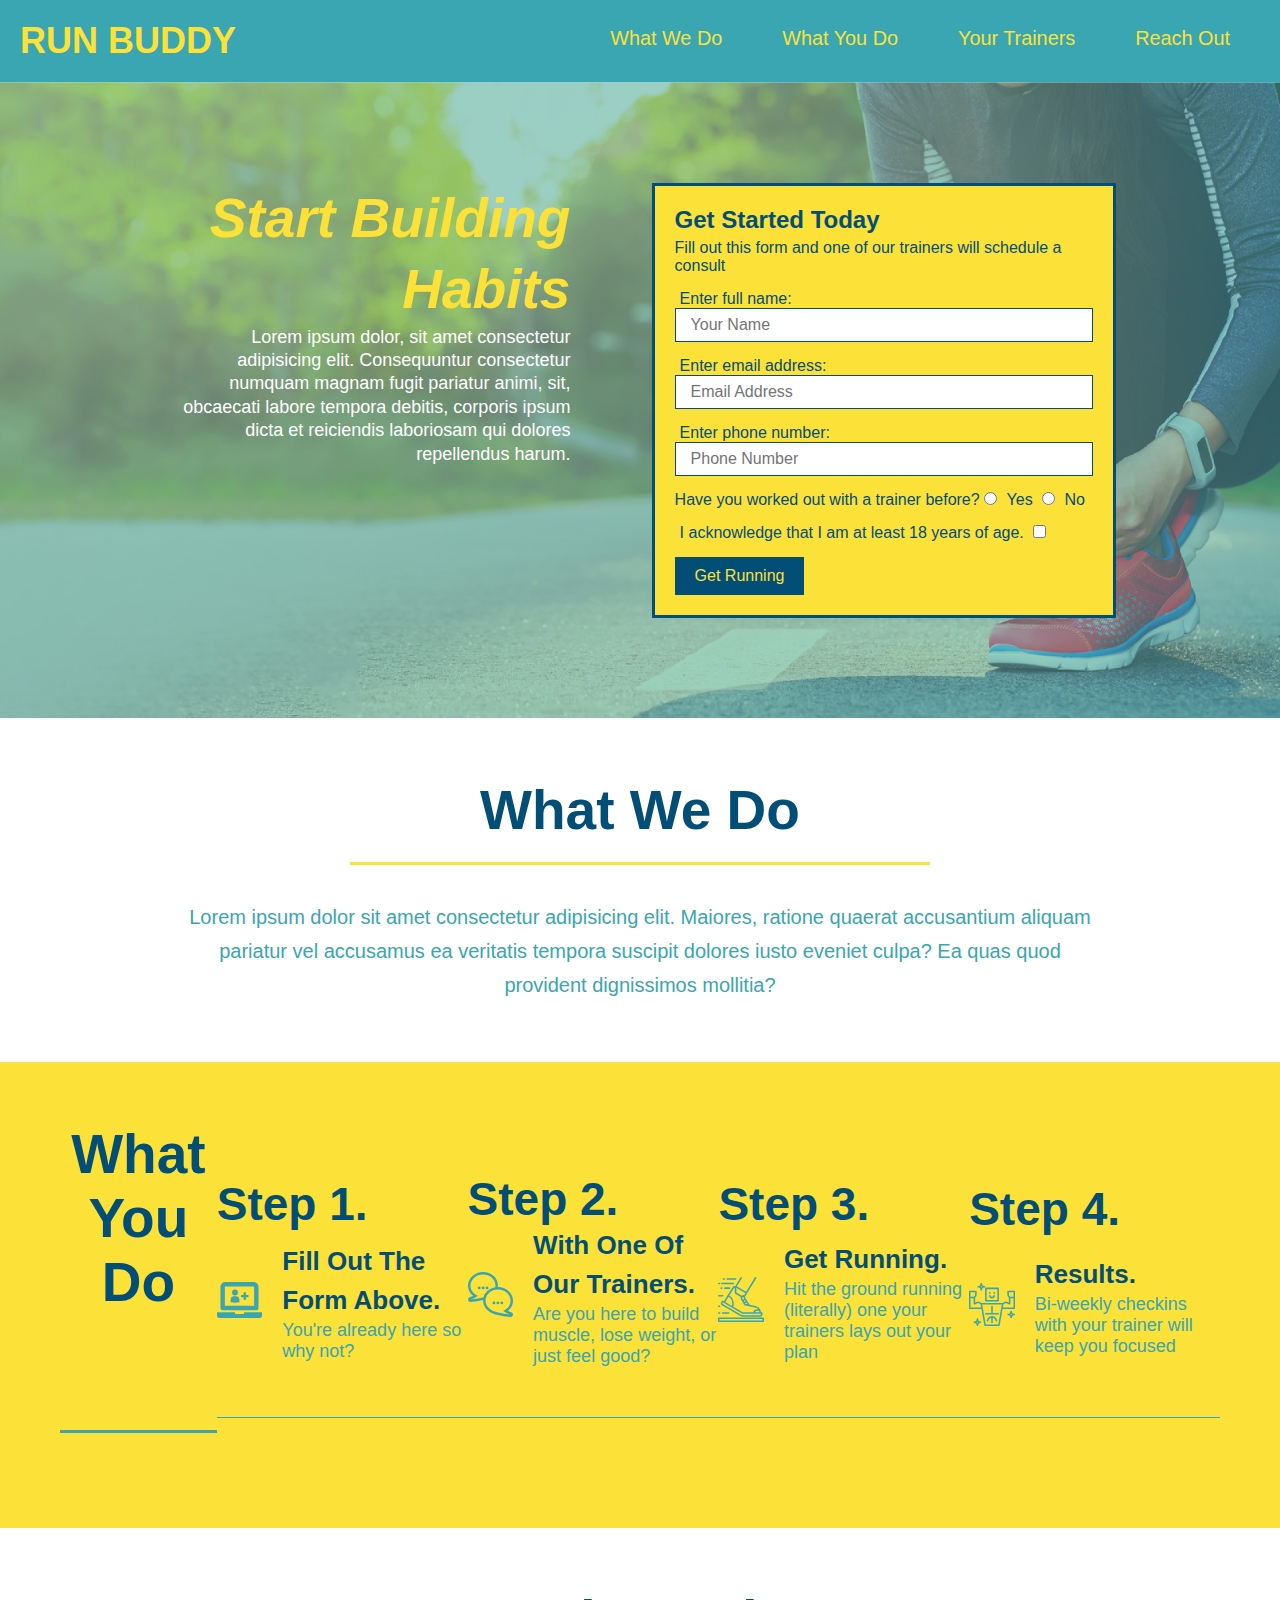
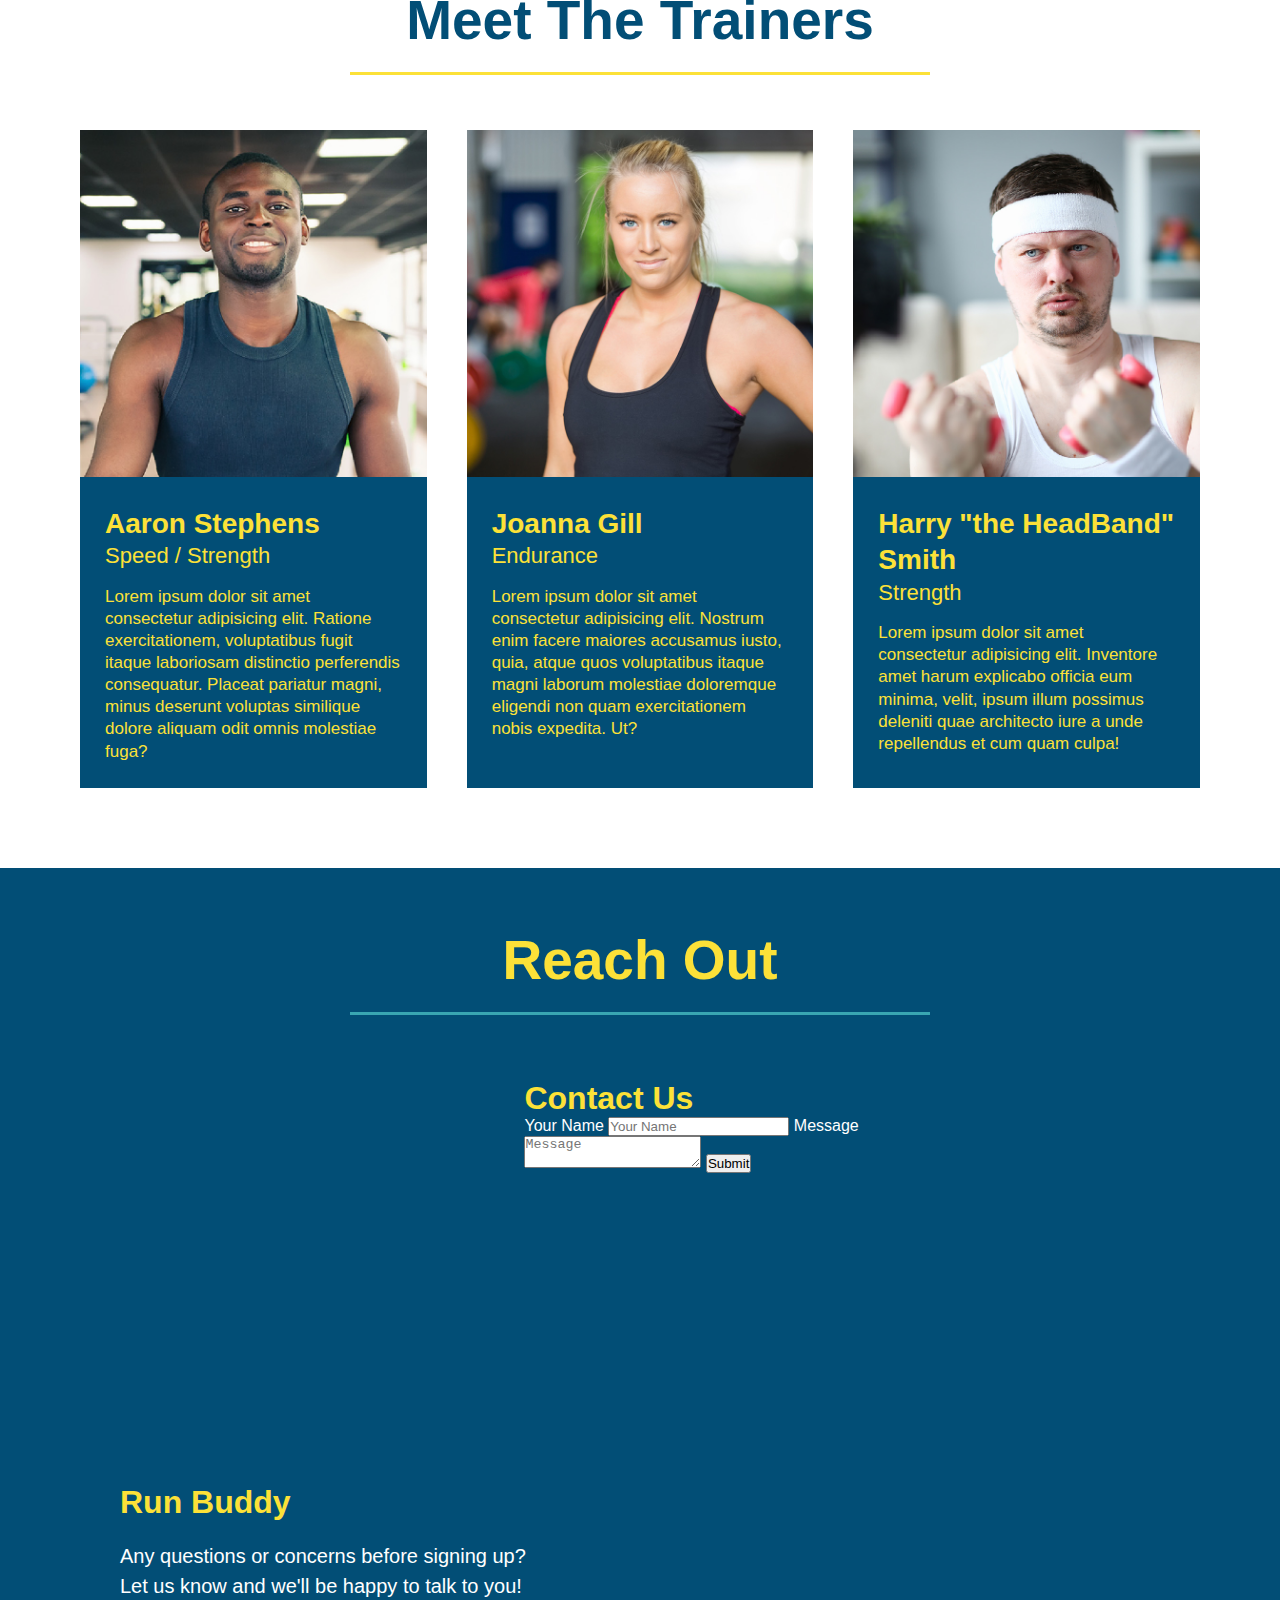
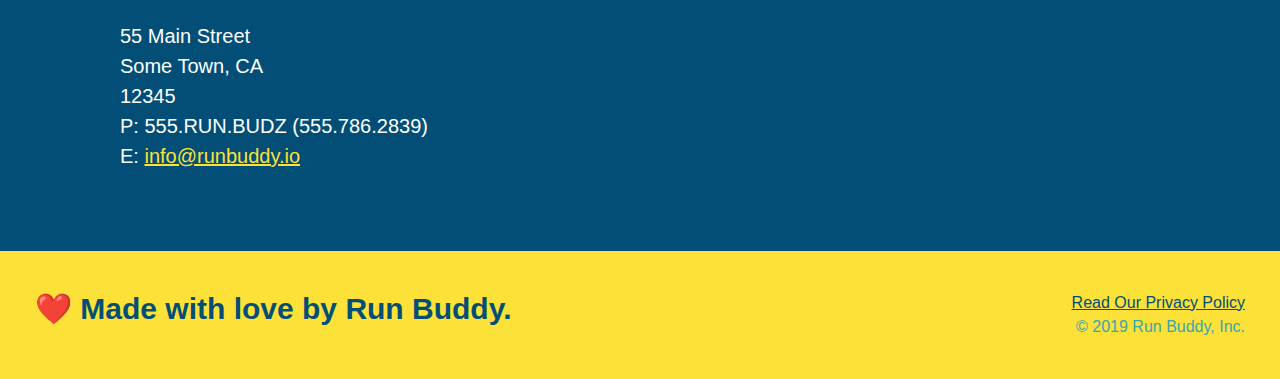
==== commit 1c06fa6e: "add flexbox to trainers" ====
--- a/index.html
+++ b/index.html
@@ -144,38 +144,41 @@
     </section>
 
     <!-- meet the trainers section -->
-    <section id="your-trainers" class="trainers">
+    <section id="your-trainers">
         <div class="flex-row">
         <h2 class="section-title primary-border">
             Meet The Trainers
         </h2>
         </div>
+
+        <div class="trainers">
         <article class="trainer">
             <img src="./assets/images/trainer-1.jpg" alt="Aaron Stephens in his workout clothes, ready to pump iron." />
-            <div class="trainer-bio text-left">
-                <h3>Aaron Stephens</h3>
-                <h4>Speed / Strength</h4>
+            <div class="trainer-bio">
+                <h3 class="trainer-name">Aaron Stephens</h3>
+                <h4 class="trainer-role">Speed / Strength</h4>
                 <p>
                     Lorem ipsum dolor sit amet consectetur adipisicing elit. Ratione exercitationem, voluptatibus fugit itaque laboriosam distinctio perferendis consequatur. Placeat pariatur magni, minus deserunt voluptas similique dolore aliquam odit omnis molestiae fuga?
                 </p>
             </div>
         </article>
         <article class="trainer">
-            <div class="trainer-bio text-right">
-                <h3>Joanna Gill</h3>
-                <h4>Endurance</h4>
+            <img src="./assets/images/trainer-2.jpg" alt="Joanna Gill cooling off after a workout" />
+            <div class="trainer-bio">
+                <h3 class="trainer-name">Joanna Gill</h3>
+                <h4 class="trainer-role">Endurance</h4>
                 <p>Lorem ipsum dolor sit amet consectetur adipisicing elit. Nostrum enim facere maiores accusamus iusto, quia, atque quos voluptatibus itaque magni laborum molestiae doloremque eligendi non quam exercitationem nobis expedita. Ut?</p>
             </div>
-            <img src="./assets/images/trainer-2.jpg" alt="Joanna Gill cooling off after a workout" />
         </article>
         <article class="trainer">
             <img src="./assets/images/trainer-3.jpg" alt="Harry Smith wearing a headband and lifting comically small pink weights" />
-            <div class="trainer-bio text-left">
-                <h3>Harry "the HeadBand" Smith</h3>
-                <h4>Strength</h4>
+            <div class="trainer-bio">
+                <h3 class="trainer-name">Harry "the HeadBand" Smith</h3>
+                <h4 class="trainer-role">Strength</h4>
                 <p>Lorem ipsum dolor sit amet consectetur adipisicing elit. Inventore amet harum explicabo officia eum minima, velit, ipsum illum possimus deleniti quae architecto iure a unde repellendus et cum quam culpa!</p>
             </div>
         </article>
+        </div>
     </section>
 
     <!-- reach out section -->
--- a/assets/css/style.css
+++ b/assets/css/style.css
@@ -224,23 +224,28 @@
   border-color: #39a6b2;
 }
 
+.trainers {
+  width: 100%;
+  margin: 0 auto;
+  display: flex;
+  flex-wrap: wrap;
+  justify-content: space-around;
+}
+
 .trainer {
-  width: 900px;
-  margin: 0 auto 30px auto;
+  margin: 20px;
   background: #024e76;
   color: #fce138;
-  overflow: auto;
+  flex: 1;
 }
 
 .trainer img {
-  width: 35%;
-  float: left;
+  width: 100%;
 }
 
 .trainer-bio {
-  padding: 35px;
-  float: left;
-  width: 65%;
+  padding: 25px;
+  line-height: 1.3;
 }
 
 .text-left {
@@ -256,19 +261,17 @@
 }
 
 .trainer-bio h3 {
-  font-size: 32px;
-  margin-bottom: 8px;
+  font-size: 28px;
 }
 
 .trainer-bio h4 {
   font-weight: lighter;
-  font-size: 26px;
-  margin-bottom: 25px;
+  font-size: 22px;
+  margin-bottom: 15px;
 }
 
 .trainer-bio p {
   font-size: 17px;
-  line-height: 1.3;
 }
 .contact {
   background-color: #024e76;
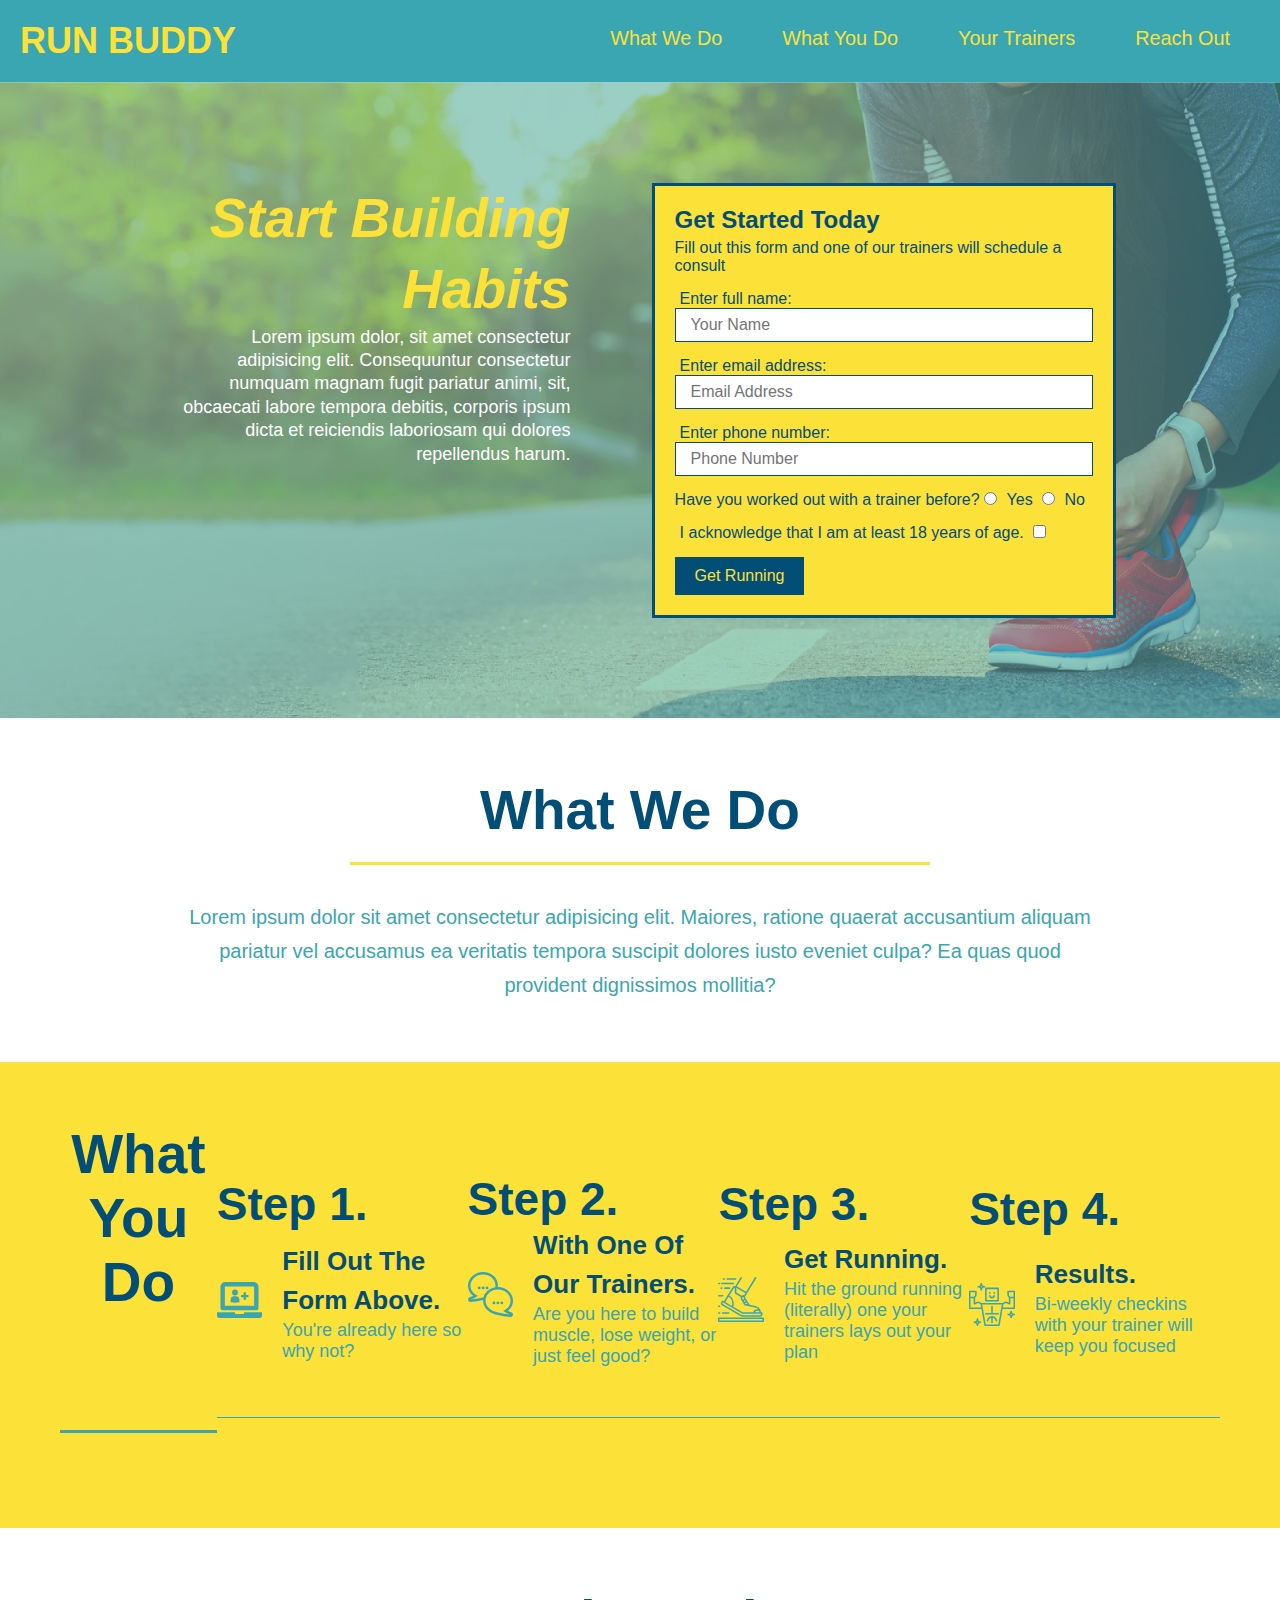
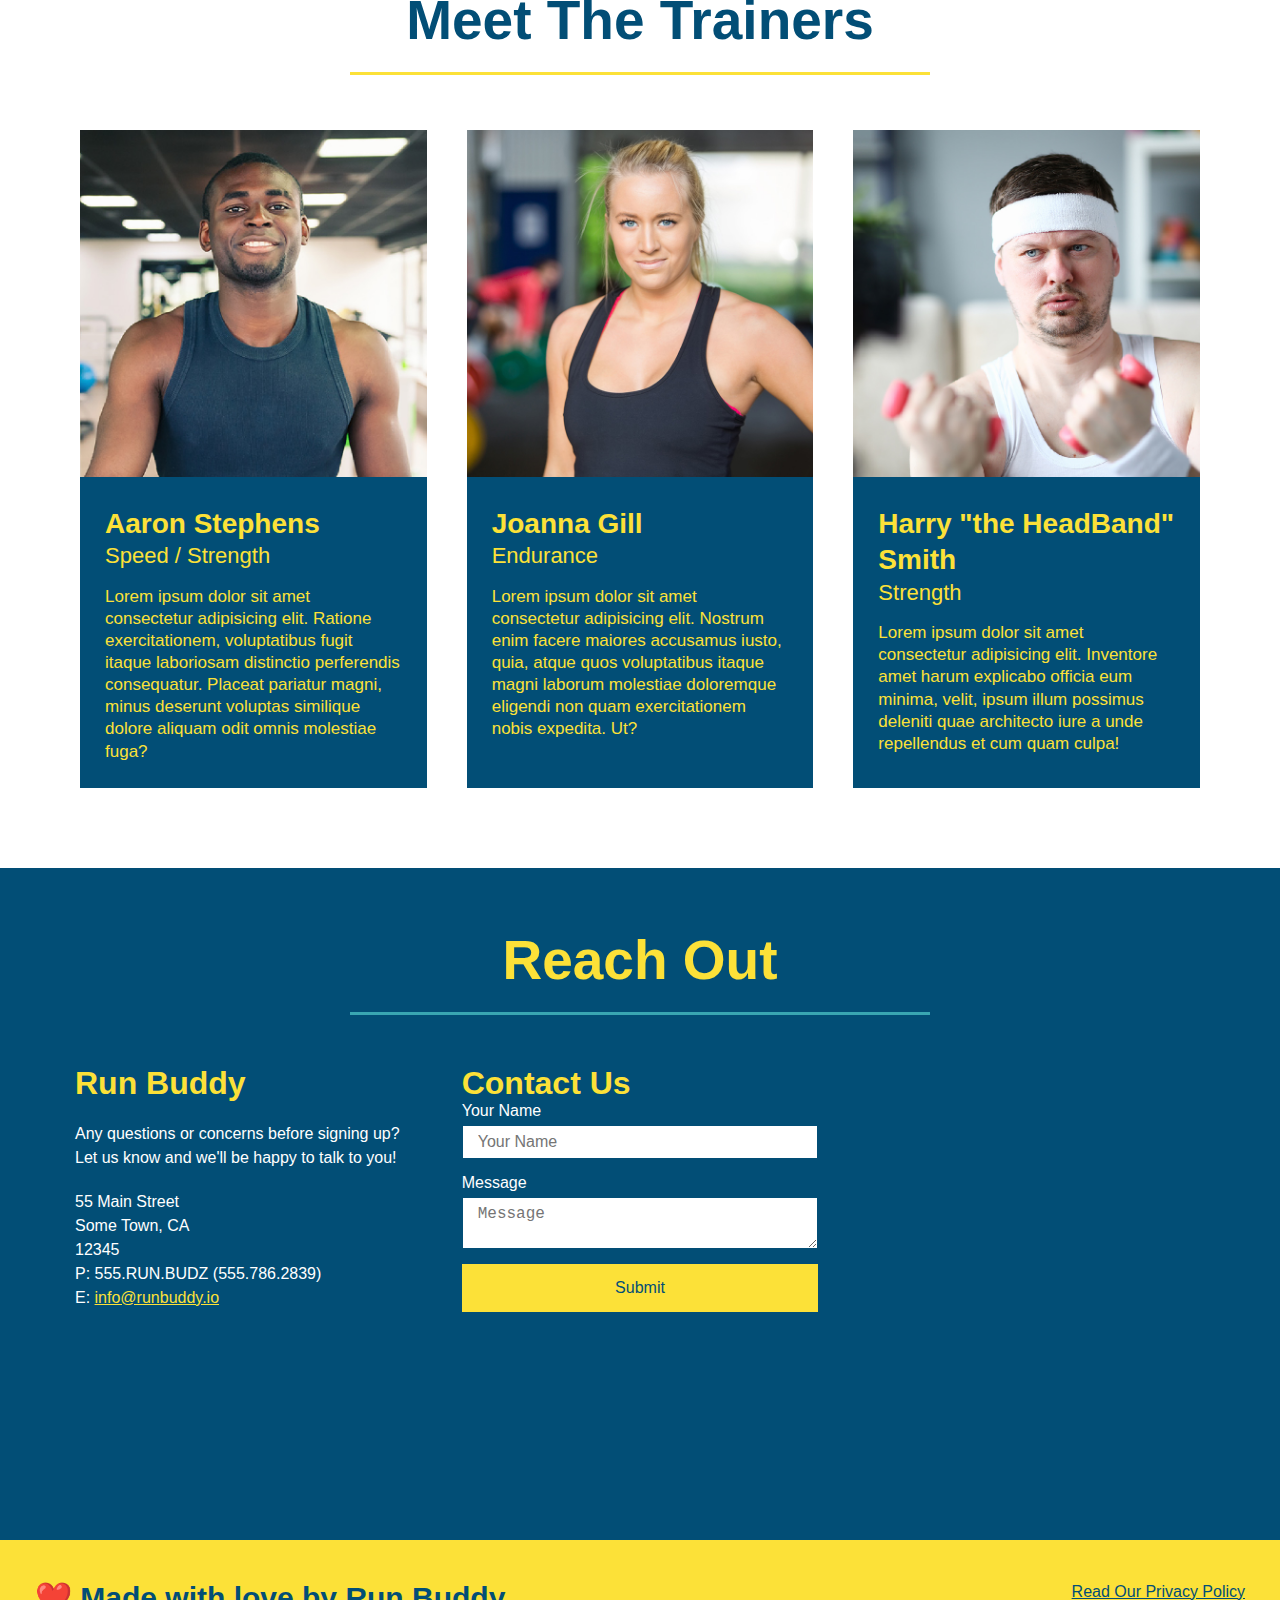
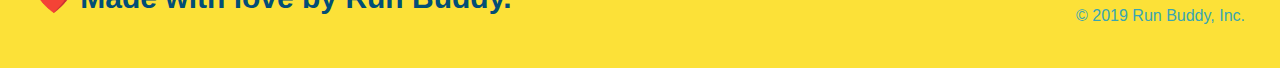
==== commit 28cc5602: "added flexbox to reach out section" ====
--- a/index.html
+++ b/index.html
@@ -183,39 +183,43 @@
 
     <!-- reach out section -->
     <section id="reach-out" class="contact">
-        <div class="flex-row">
-        <h2 class="section-title secondary-border">Reach Out</h2>
-        </div>
+        
+        <div class="flex-row">
+            <h2 class="section-title secondary-border">Reach Out</h2>
+        </div>
+
         <div class="contact-info">
+
+            <div>
+                <h3>Run Buddy</h3>
+                <p>
+                    Any questions or concerns before signing up?
+                    <br />
+                    Let us know and we'll be happy to talk to you!
+                </p>
+
+                <address>
+                    55 Main Street <br />
+                    Some Town, CA <br />
+                    12345 <br />
+                    P: 555.RUN.BUDZ (555.786.2839) <br />
+                    E: <a href="mailto:info@runbuddy.io">info@runbuddy.io</a>
+                </address>
+            </div>
+
+            <div class="contact-form">
+                <h3>Contact Us</h3>
+                <form>
+                    <label for="contact-name">Your Name</label>
+                    <input type="text" id="contact-name" placeholder="Your Name" />
+                    <label for="contact-message">Message</label>
+                    <textarea id="contact-message" placeholder="Message"></textarea>
+                    <button type="submit">Submit</button>
+                </form>
+            </div>
 
             <iframe src="https://www.google.com/maps/embed?pb=!1m18!1m12!1m3!1d3156.912317585466!2d-97.38100068440885!3d37.69825822433056!2m3!1f0!2f0!3f0!3m2!1i1024!2i768!4f13.1!3m3!1m2!1s0x87bae10e9db68af1%3A0xd830257aa0d3ace5!2s774%20N%20Mount%20Carmel%20Ave%2C%20Wichita%2C%20KS%2067203!5e0!3m2!1sen!2sus!4v1633556755789!5m2!1sen!2sus" width="400" height="400" style="border:0;" allowfullscreen="" loading="lazy"></iframe>
         <!-- </div> -->
-        <div class="contact-form">
-            <h3>Contact Us</h3>
-            <form>
-                <label for="contact-name">Your Name</label>
-                <input type="text" id="contact-name" placeholder="Your Name" />
-                <label for="contact-message">Message</label>
-                <textarea id="contact-message" placeholder="Message"></textarea>
-                <button type="submit">Submit</button>
-            </form>
-        </div>
-        
-        <div>
-            <h3>Run Buddy</h3>
-            <p>
-                Any questions or concerns before signing up?
-                <br />
-                Let us know and we'll be happy to talk to you!
-            </p>
-            <address>
-                55 Main Street <br />
-                Some Town, CA <br />
-                12345 <br />
-                P: 555.RUN.BUDZ (555.786.2839) <br />
-                E: <a href="mailto:info@runbuddy.io">info@runbuddy.io</a>
-            </address>
-        </div>
         </div>
     </section>
 
--- a/assets/css/style.css
+++ b/assets/css/style.css
@@ -273,6 +273,7 @@
 .trainer-bio p {
   font-size: 17px;
 }
+
 .contact {
   background-color: #024e76;
 }
@@ -281,17 +282,22 @@
   color: #fce138;
 }
 
+.contact-info {
+  display: flex;
+  justify-content: space-between;
+  flex-wrap: wrap;
+}
+
+.contact-info > * {
+  flex: 1;
+  margin: 15px;
+}
+
 .contact-info iframe {
-  width: 400px;
   height: 400px;
 }
 
 .contact-info div {
-  width: 410px;
-  display: inline-block;
-  vertical-align: top;
-  text-align: left;
-  margin: 30px 0 0 60px;
   color: white;
 }
 
@@ -304,10 +310,32 @@
 .contact-info address {
   margin: 20px 0;
   line-height: 1.5;
-  font-size: 20px;
+  font-size: 16px;
   font-style: normal;
 }
 
 .contact-info a {
   color: #fce138;
 }
+
+.contact-form input,
+.contact-form textarea {
+  border: 1px solid #024e76;
+  display: block;
+  padding: 7px 15px;
+  font-size: 16px;
+  color: #024e76;
+  width: 100%;
+  margin-bottom: 15px;
+  margin-top: 5px;
+}
+
+.contact-form button {
+  width: 100%;
+  border: none;
+  background: #fce138;
+  color: #024e76;
+  text-align: center;
+  padding: 15px 0;
+  font-size: 16px;
+}
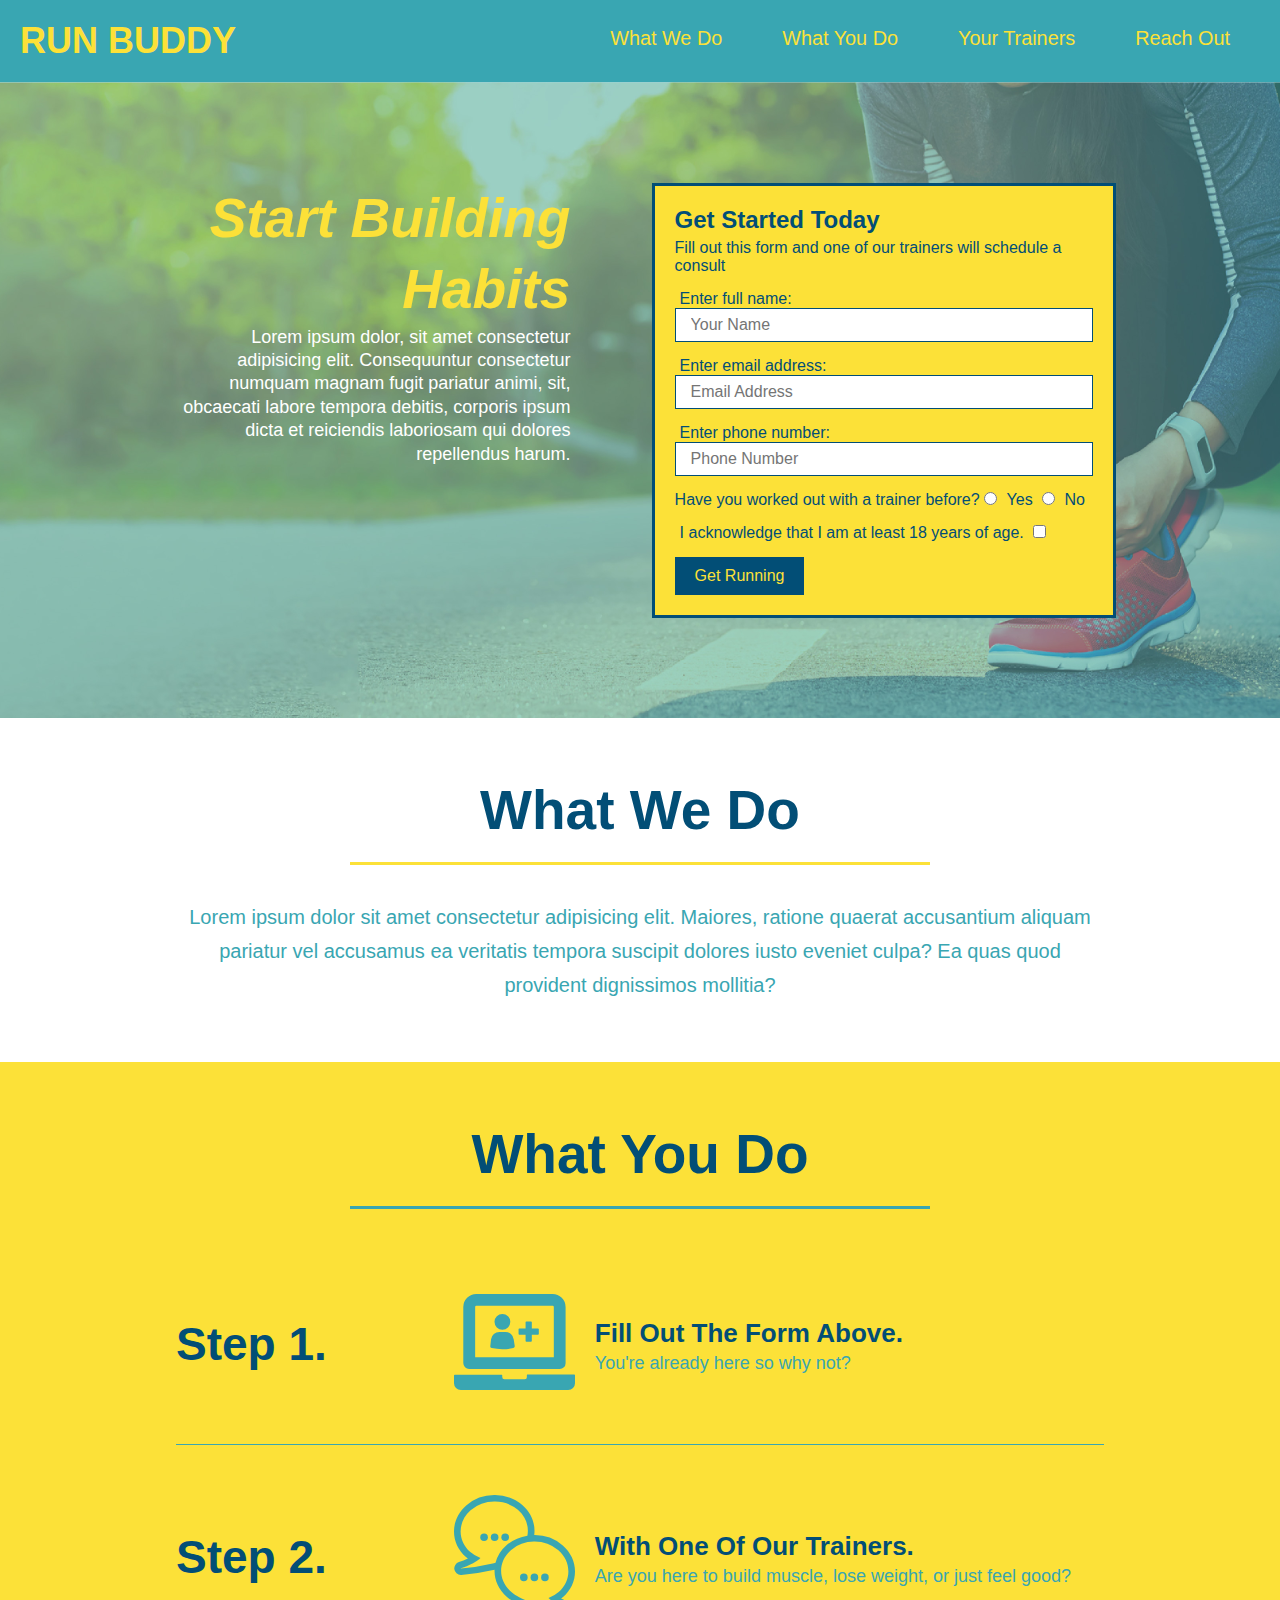
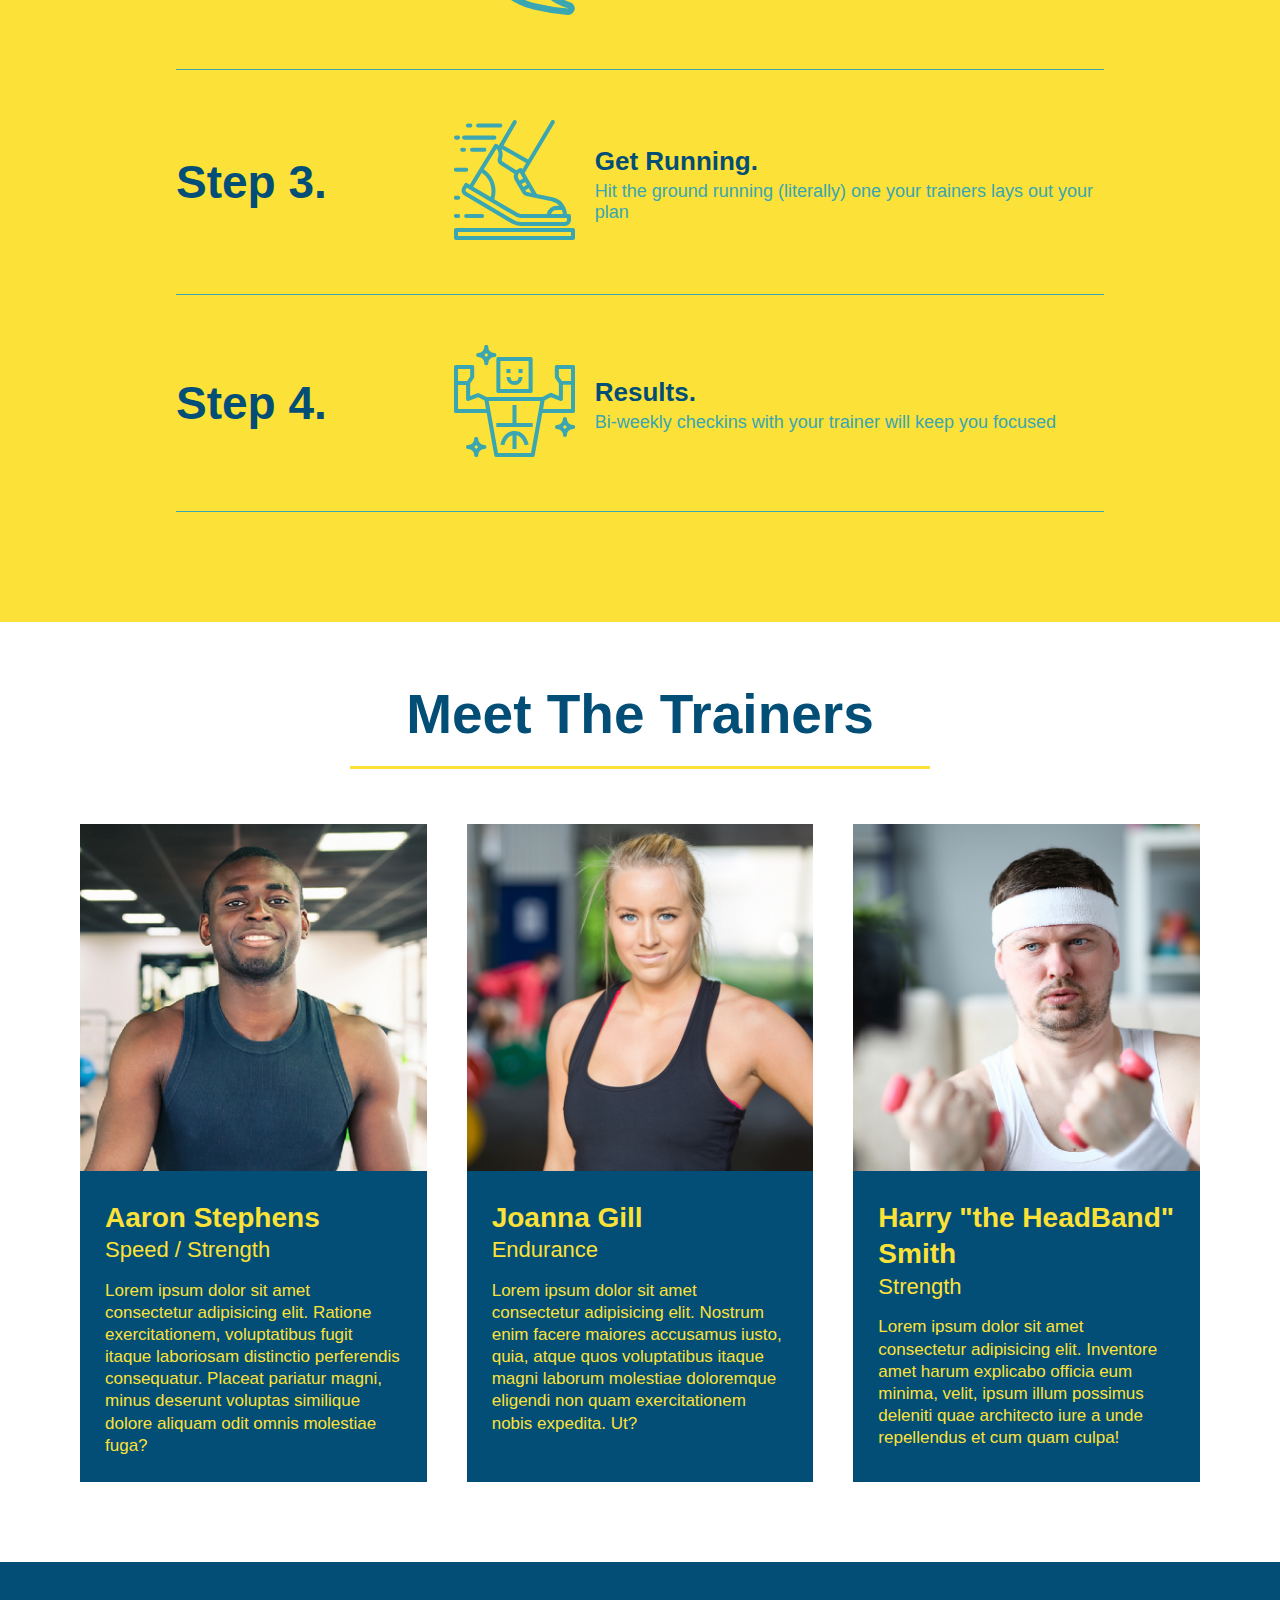
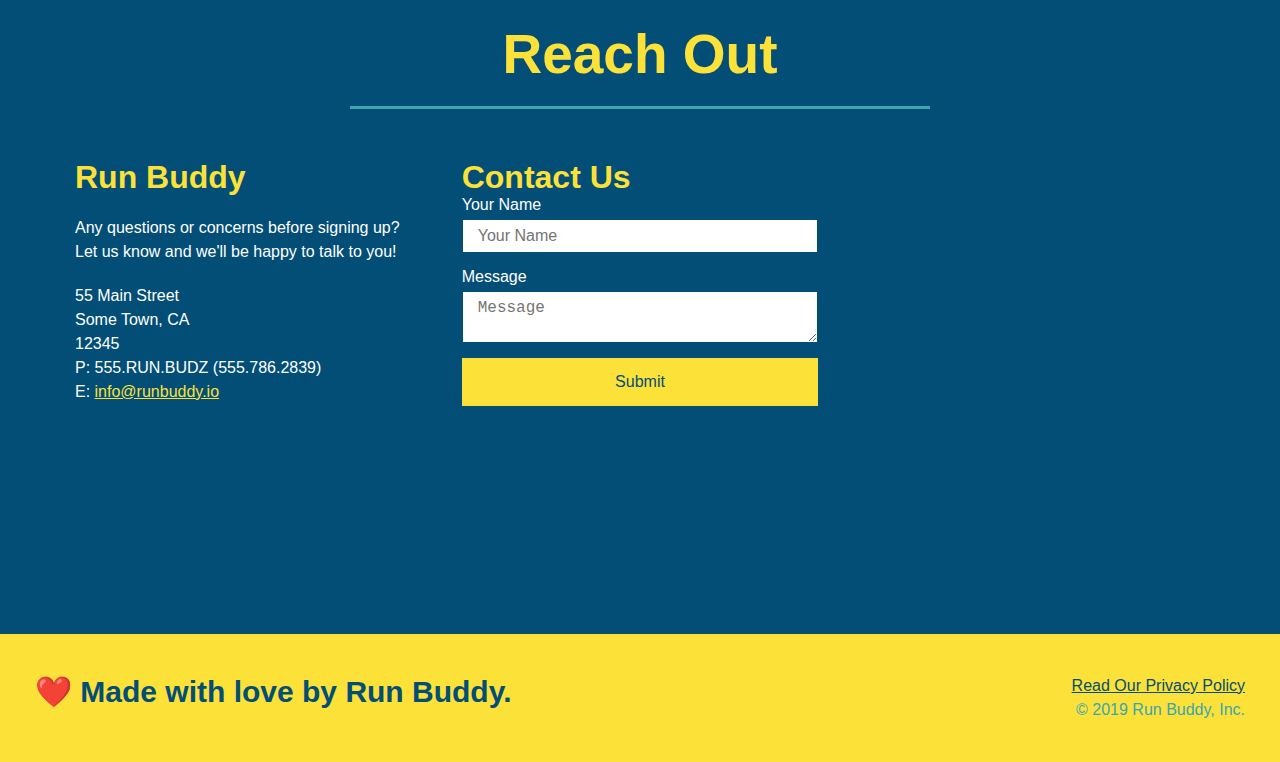
==== commit 36a4f517: "fixed what you do missing div" ====
--- a/index.html
+++ b/index.html
@@ -88,7 +88,8 @@
     <!-- what you do section -->
     <section id="what-you-do" class="steps">
         <div class="flex-row">
-        <h2 class="section-title secondary-border">What You Do</h2>
+            <h2 class="section-title secondary-border">What You Do</h2>
+        </div>
         
         <div class="step">
             <h3>Step 1.</h3>
--- a/assets/css/style.css
+++ b/assets/css/style.css
@@ -169,6 +169,12 @@
   justify-content: space-between;
 }
 
+.step h3 {
+  color: #024e76;
+  font-size: 46px;
+  flex: 1 30%;
+}
+
 .step-info {
   flex: 2 70%;
   display: flex;
@@ -181,29 +187,23 @@
   margin-right: 20px;
 }
 
+.step-img img {
+  max-width: 100%;
+}
+
 .step-text {
   flex: 12;
 }
 
-.step-img img {
-  max-width: 100%;
-}
-
-.step h3 {
-  color: #024e76;
-  font-size: 46px;
-  flex: 1 30%;
+.step-text p {
+  color: #39a6b2;
+  font-size: 18px;
 }
 
 .step-text h4 {
   font-size: 26px;
   line-height: 1.5;
   color: #024e76;
-}
-
-.step-text p {
-  color: #39a6b2;
-  font-size: 18px;
 }
 
 .section-title {
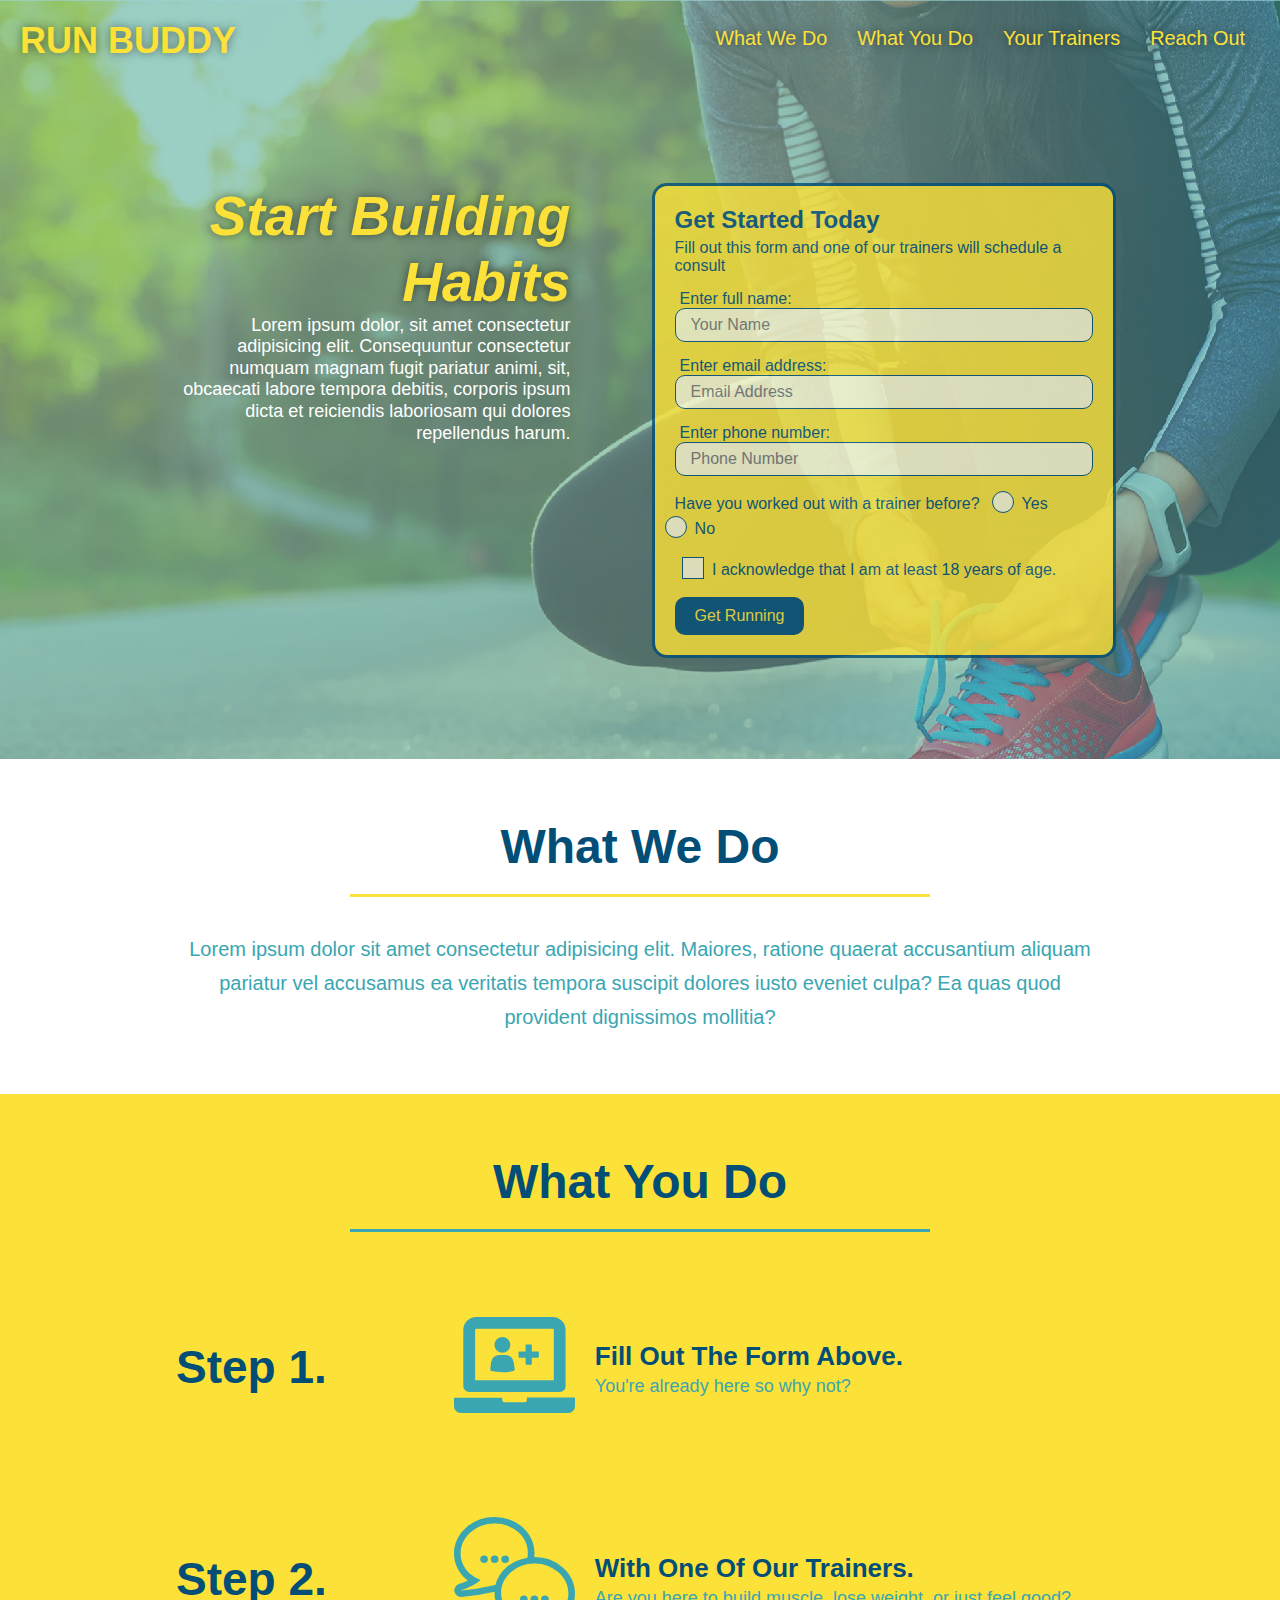
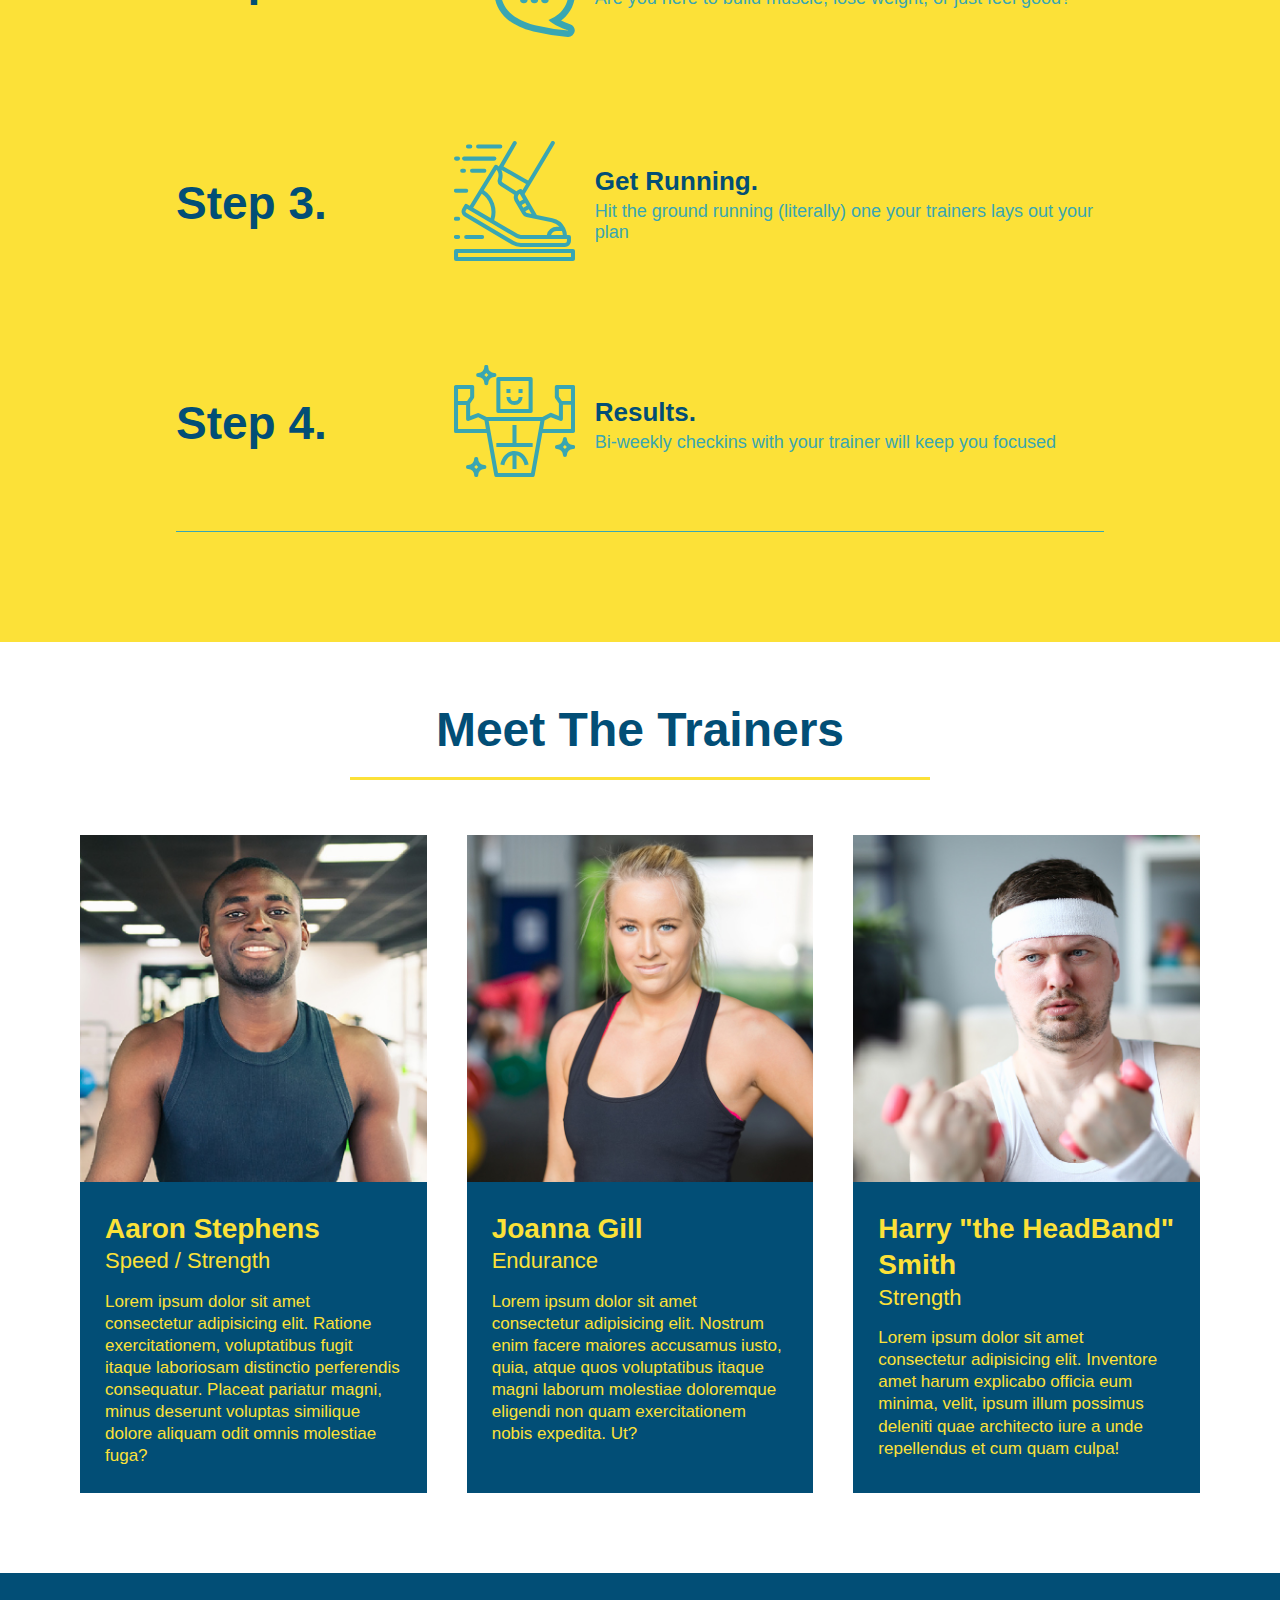
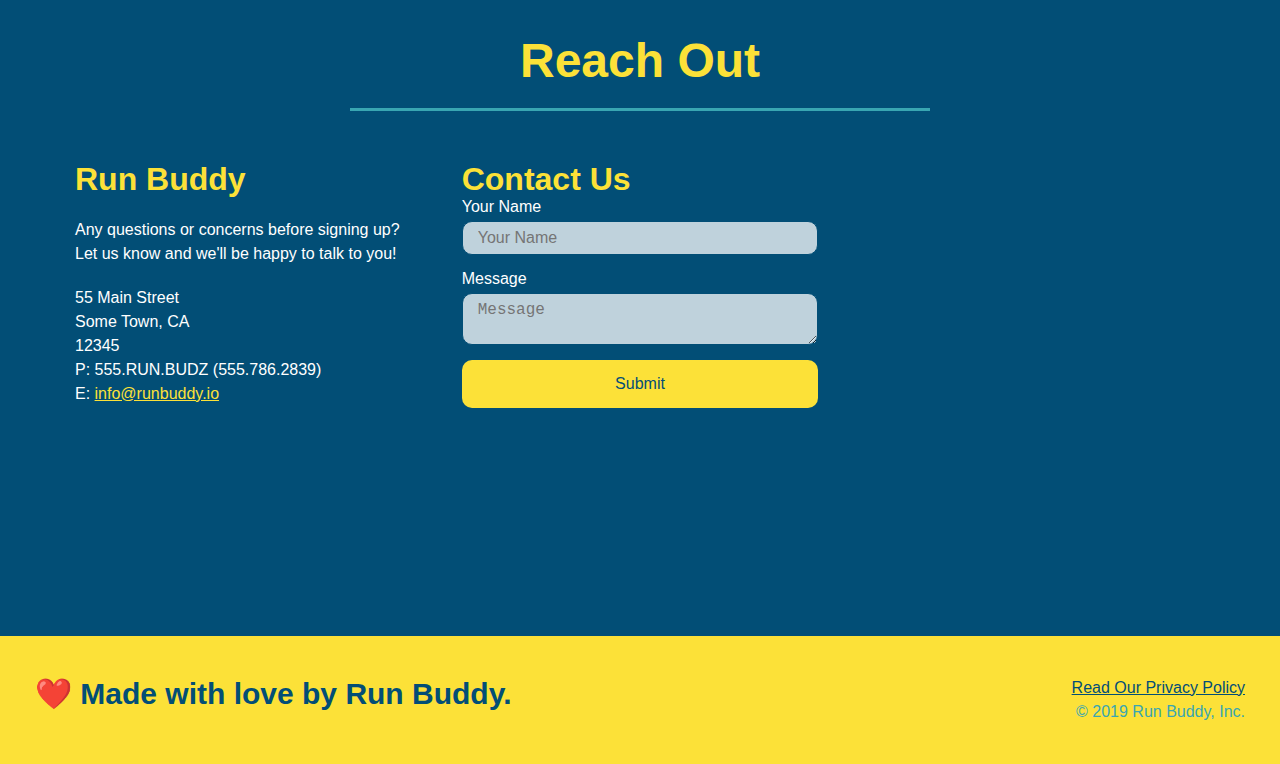
==== commit b3012fea: "final CSS touches" ====
--- a/index.html
+++ b/index.html
@@ -54,16 +54,23 @@
 
                 <p>
                     Have you worked out with a trainer before?
-                    <input type="radio" name="trainer-confirm" id="trainer-yes" />
-                    <label for="trainer-yes">Yes</label>
-                    <input type="radio" name="trainer-confirm" id="trainer-no" />
-                    <label for="trainer-no">No</label>
-                </p>
-                <p>
-                    <label for="checkbox" >
+                    <span class="radio-wrapper">
+                        <input type="radio" name="trainer-confirm" id="trainer-yes" />
+                        <label for="trainer-yes">Yes</label>
+                    </span>
+                    <span class="radio-wrapper">
+                        <input type="radio" name="trainer-confirm" id="trainer-no" />
+                        <label for="trainer-no">No</label>
+                    </span>
+                </p>
+                <p>
+                    <span class="checkbox-wrapper">
+                        <input type="checkbox" name="age-confirm" id="checkbox" />
+                        <label for="checkbox" >
                         I acknowledge that I am at least 18 years of age.
-                    </label>
-                    <input type="checkbox" name="age-confirm" id="checkbox" />
+                        </label>
+                    </span>
+                    
                 </p>
                 <button type="submit">
                     Get Running
--- a/assets/css/style.css
+++ b/assets/css/style.css
@@ -15,6 +15,15 @@
   display: flex;
   justify-content: space-between;
   flex-wrap: wrap;
+  position: -webkit-sticky;
+  position: sticky;
+  top: 0;
+  background-image: url("../images/hero-bg.jpg");
+  background-size: cover;
+  background-position: center;
+  background-attachment: fixed;
+  background-position: 80%;
+  z-index: 9999;
 }
 
 header h1 {
@@ -22,6 +31,7 @@
   font-size: 36px;
   color: #fce138;
   margin: 0;
+  text-shadow: 0 0 10px rgba(0, 0, 0, 0.5);
 }
 
 header a {
@@ -42,9 +52,17 @@
 }
 
 header nav ul li a {
-  margin: 0 30px;
+  padding: 10px 15px;
   font-weight: lighter;
   font-size: 1.55vw;
+  text-shadow: 0 0 10px rgba(0, 0, 0, 0.5);
+}
+
+header nav ul li a:hover {
+  background: #fce138;
+  color: #024e76;
+  border-radius: 15px;
+  text-shadow: none;
 }
 
 footer {
@@ -82,6 +100,9 @@
   display: flex;
   justify-content: center;
   flex-wrap: wrap;
+  align-items: flex-start;
+  background-attachment: fixed;
+  background-position: 80%;
 }
 
 .hero-cta {
@@ -90,17 +111,19 @@
   margin: 3.5%;
   color: #fff;
   font-size: 18px;
-  line-height: 1.3;
+  line-height: 1.2;
 }
 
 .hero-cta h2 {
   font-style: italic;
   font-size: 55px;
   color: #fce138;
+  text-shadow: 0 0 10px rgba(0, 0, 0, 0.5);
 }
 
 .hero-form {
-  background-color: #fce138;
+  background-color: rgba(252, 225, 56);
+  opacity: 0.8;
   padding: 20px;
   color: #024e76;
   border-style: solid;
@@ -108,6 +131,7 @@
   border-color: #024e76;
   width: 40%;
   margin: 3.5%;
+  border-radius: 15px;
 }
 
 .hero-form p {
@@ -131,6 +155,13 @@
   color: #024e76;
   width: 100%;
   margin-bottom: 15px;
+  border-radius: 10px;
+  background-color: rgba(255, 255, 255, 0.75);
+}
+
+.form-input:focus {
+  background-color: rgba(255, 255, 255, 1);
+  outline: none;
 }
 
 .hero-form label {
@@ -143,6 +174,79 @@
   border: none;
   padding: 10px 20px;
   font-size: 16px;
+  border-radius: 10px;
+}
+
+.hero-form button:hover {
+  background-color: #39a6b2;
+}
+
+.checkbox-wrapper input,
+.radio-wrapper input {
+  opacity: 0;
+}
+
+.checkbox-wrapper label,
+.radio-wrapper label {
+  position: relative;
+  left: 10px;
+  margin: 10px;
+  line-height: 1.6;
+}
+
+.checkbox-wrapper label::before,
+.radio-wrapper label::before {
+  content: "";
+  height: 20px;
+  width: 20px;
+  background: rgba(255, 255, 255, 0.75);
+  border: 1px solid #024e76;
+  position: absolute;
+  top: -4px;
+  left: -30px;
+}
+
+.radio-wrapper label::before {
+  border-radius: 50%;
+}
+
+.radio-wrapper label::after {
+  content: "";
+  width: 20px;
+  height: 20px;
+  border-radius: 50%;
+  background: #024e76;
+  position: absolute;
+  left: -29px;
+  top: -3px;
+  background-image: radial-gradient(circle, #39a6b2, #024e76);
+}
+
+.checkbox-wrapper label::after {
+  content: "";
+  height: 6px;
+  width: 14px;
+  border-left: 2px solid #024e76;
+  border-bottom: 2px solid #024e76;
+  position: absolute;
+  left: -26px;
+  top: 1px;
+  transform: rotate(-58deg);
+}
+
+.checkbox-wrapper input:checked,
+.radio-wrapper input:checked {
+  opacity: 1;
+}
+
+.checkbox-wrapper input + label::after,
+.radio-wrapper input + label::after {
+  content: none;
+}
+
+.checkbox-wrapper input:checked + label::after,
+.radio-wrapper input:checked + label::after {
+  content: "";
 }
 
 .intro p {
@@ -162,11 +266,14 @@
   margin: 50px auto;
   padding-bottom: 50px;
   width: 80%;
-  border-bottom: 1px solid #39a6b2;
   display: flex;
   flex-wrap: wrap;
   align-items: center;
   justify-content: space-between;
+}
+
+.step:last-child {
+  border-bottom: 1px solid #39a6b2;
 }
 
 .step h3 {
@@ -207,7 +314,7 @@
 }
 
 .section-title {
-  font-size: 55px;
+  font-size: 48px;
   color: #024e76;
   border-bottom: 3px solid;
   padding-bottom: 20px;
@@ -328,6 +435,14 @@
   width: 100%;
   margin-bottom: 15px;
   margin-top: 5px;
+  border-radius: 10px;
+  background-color: rgba(255, 255, 255, 0.75);
+}
+
+.contact-form input:focus,
+.contact-form textarea:focus {
+  background-color: rgba(255, 255, 255, 1);
+  outline: none;
 }
 
 .contact-form button {
@@ -338,4 +453,120 @@
   text-align: center;
   padding: 15px 0;
   font-size: 16px;
-}
+  border-radius: 10px;
+}
+
+.contact-form button:hover {
+  color: #fce138;
+  background: #39a6b2;
+}
+
+/* Media Query */
+
+@media screen and (max-width: 980px) {
+  header {
+    padding-bottom: 0;
+    justify-content: center;
+    position: relative;
+  }
+
+  header h1 {
+    width: 100%;
+    text-align: center;
+  }
+
+  header nav ul {
+    margin-top: 20px;
+    width: 100%;
+    justify-content: center;
+  }
+
+  header nav ul li a {
+    font-size: 20px;
+  }
+
+  footer h2,
+  footer div {
+    text-align: center;
+    width: 100%;
+  }
+
+  .hero-cta,
+  .hero-form {
+    width: 100%;
+  }
+
+  .hero-cta {
+    text-align: center;
+  }
+
+  .section-title {
+    width: 80%;
+  }
+
+  .trainer {
+    flex: 0 70%;
+  }
+
+  .contact-info iframe {
+    flex: 1 100%;
+  }
+}
+
+@media screen and (max-width: 768px) {
+  section {
+    padding: 30px 15px;
+  }
+
+  .step h3 {
+    flex: 1 100%;
+    text-align: center;
+  }
+
+  .step-info {
+    flex: 2 100%;
+    text-align: center;
+    justify-content: center;
+  }
+
+  .step-img {
+    flex: 0 32%;
+    margin-right: 0;
+    margin-top: 15px;
+    margin-bottom: 15px;
+  }
+
+  .step-text {
+    flex: 100%;
+  }
+}
+
+@media screen and (max-width: 575px) {
+  .hero-form button {
+    width: 100%;
+  }
+
+  .section-title {
+    width: 95%;
+  }
+
+  .intro p {
+    width: 100%;
+  }
+
+  .trainer {
+    flex: 0 100%;
+  }
+
+  .contact-info {
+    text-align: center;
+  }
+
+  .contact-info > * {
+    flex: 0 100%;
+  }
+
+  .contact-form {
+    order: 3;
+  }
+}
